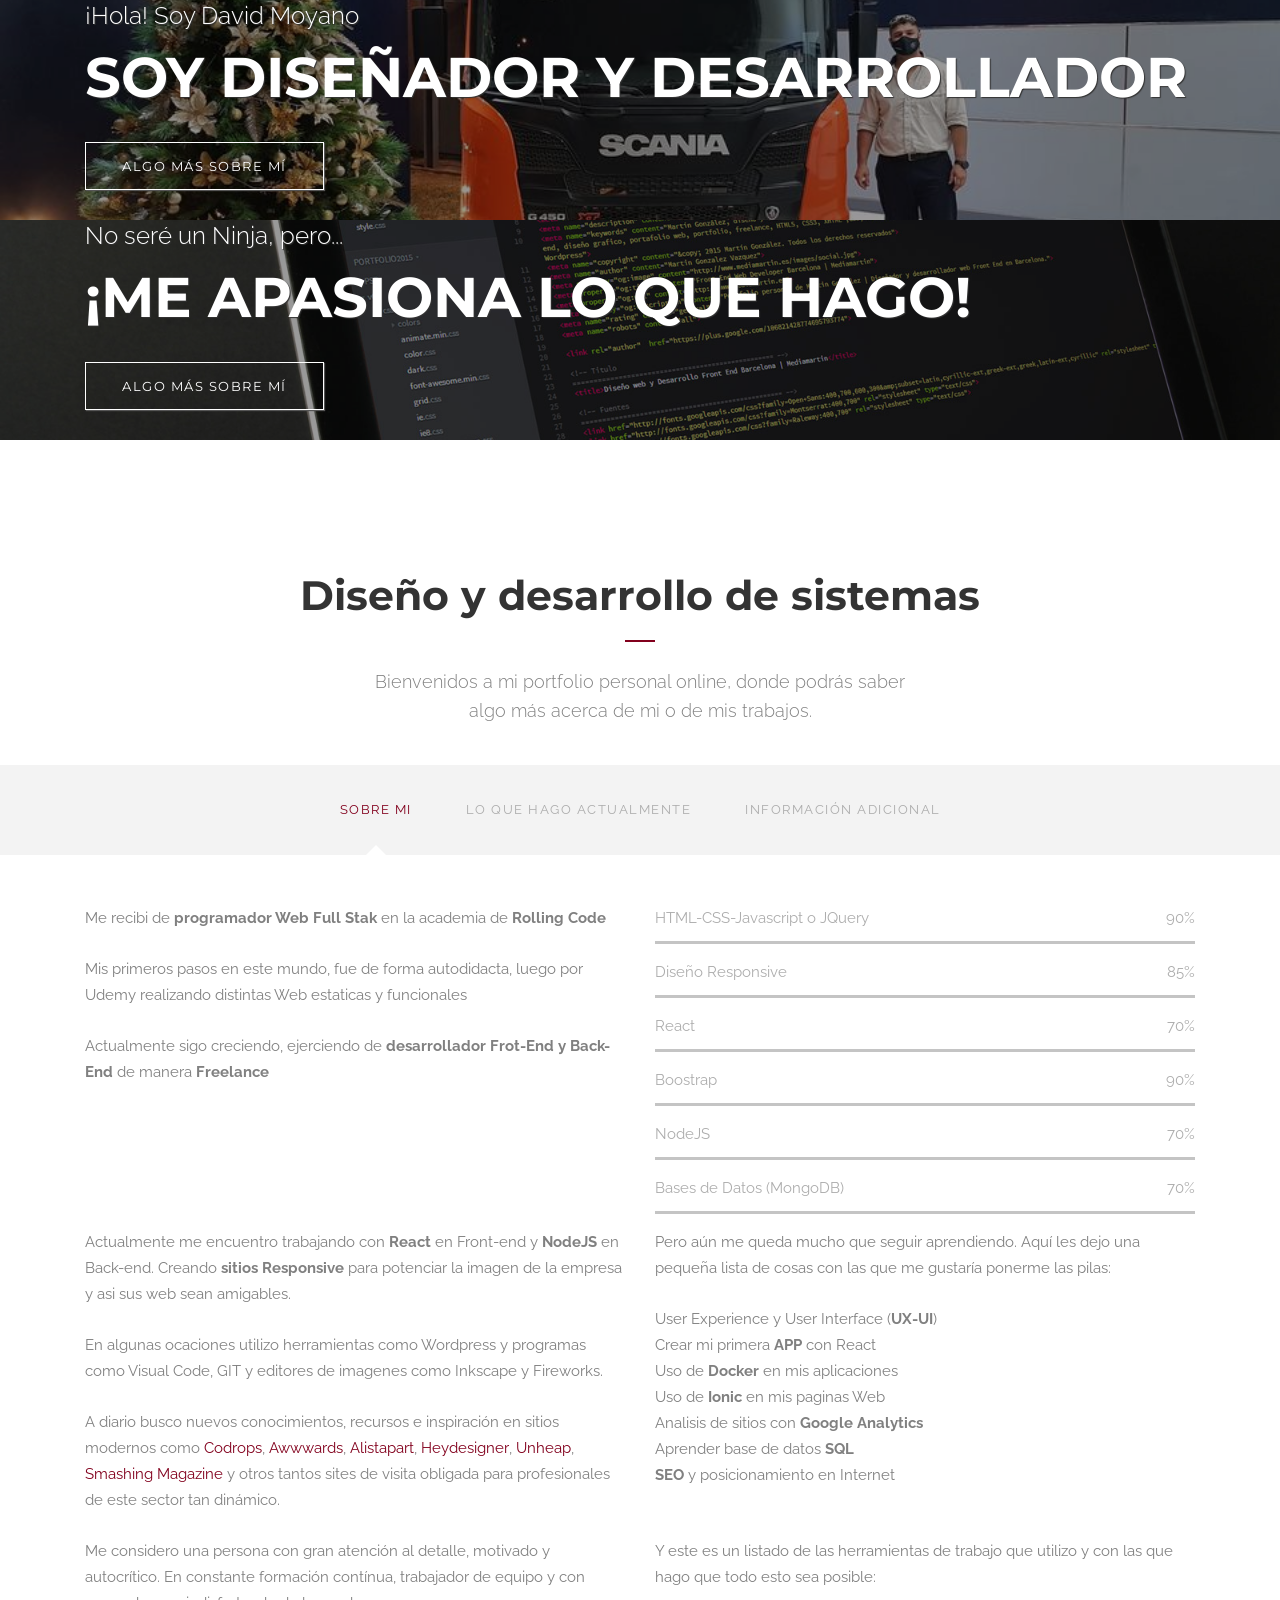
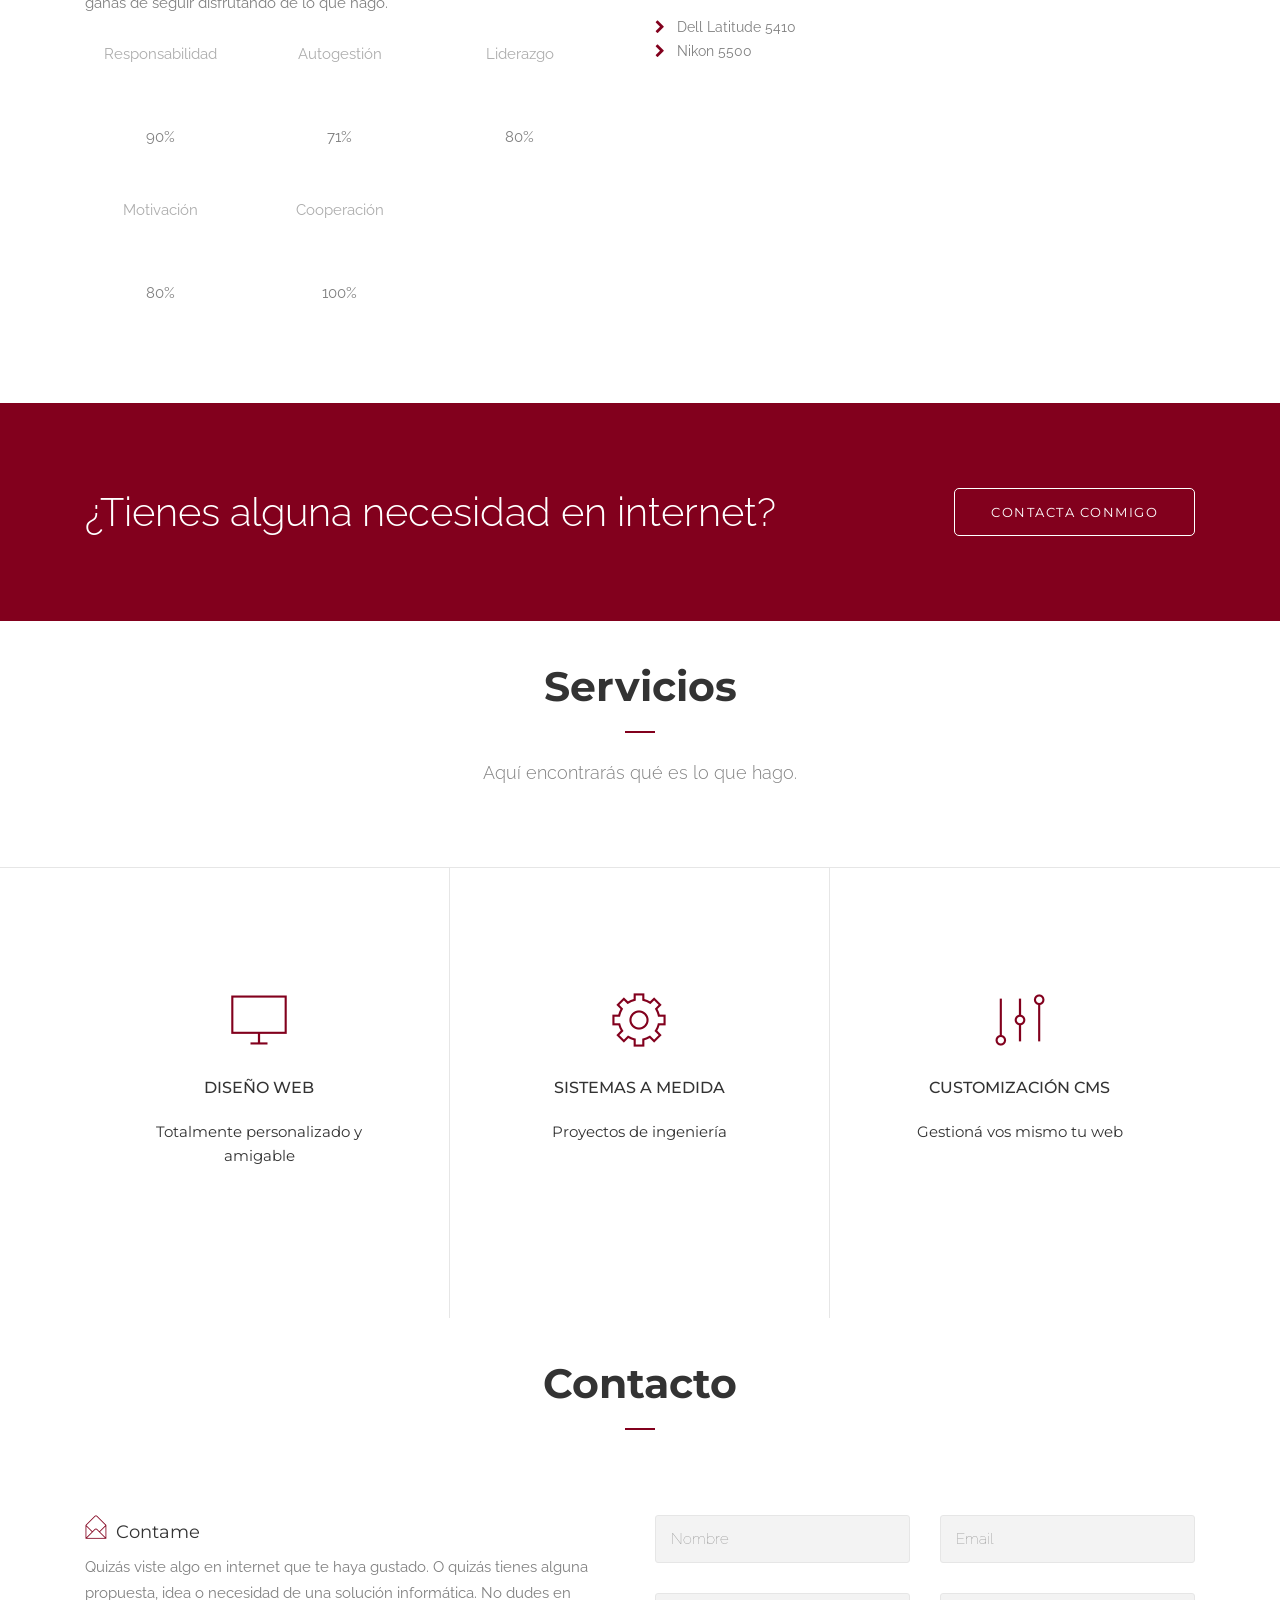
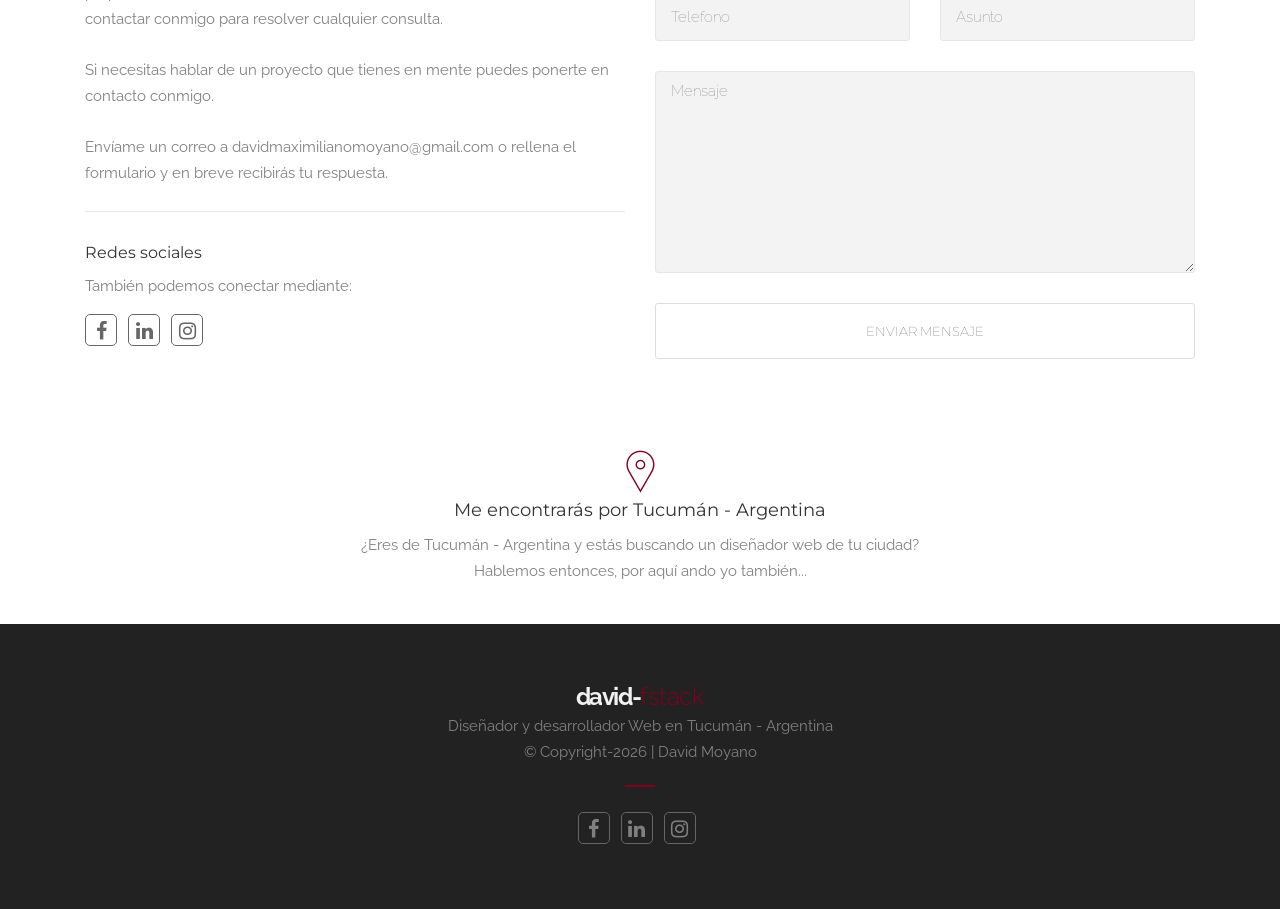
==== index.html @ 8dec4d43 "primer push" ====
<!DOCTYPE html>
<html lang="es">

<head>
    
<!-- Metas & Varios
================================================== -->
<meta charset="utf-8">
<meta name="viewport" content="width=device-width, initial-scale=1">
<meta name="description" content="Portfolio personal de David Moyano | Diseñador y desarrollador web Full Stack en Tucumán - Argentina.">
<meta name="keywords" content="David Moyano, diseño y desarrollo WEB, Full Stack developer, Frontend, Tucumán - Argentina, RWD, Responsive, Diseño responsive, UX, UI, webs, Full Stack, diseño grafico, portafolio web, portfolio, freelance, HTML5, CSS3, XHTML ,CSS, W3C standards, jQuery, Javascript, estandares web, fotografia, Photoshop, Illustrator, Wordpress">
<meta name="dcterms.rightsHolder" content="David Moyano. Todos los derechos reservados">
<meta name="author" content="David Moyano">

<meta property="og:image" content="images/social.jpg">
<meta property="og:title" content="Frontend Web Developer Tucumán - Argentina | David-fStack">
<meta property="og:url" content="index.html">
<meta property="og:description" content="Portfolio personal de David Moyano. Desarrollador Fullstack.">
<meta name="rating" content="general">
<meta name="robots" content="all">

<!-- <meta name="twitter:card" content="summary_large_image">
<meta name="twitter:site" content="#">
<meta name="twitter:creator" content="#">
<meta name="twitter:title" content="Diseño y Desarrollo Web en Tucumán - Argentina.">
<meta name="twitter:description" content="Portfolio personal de David Moyano. Desarrollador Fullstack.">
<meta name="twitter:image:src" content="images/twittercard.jpg"> -->

<link rel="canonical" href="index.html" />


<!-- Titulo
================================================== -->
<title>Diseño y Desarrollo Web Tucumán - Argentina | David Moyano</title>

<!-- Fuentes
================================================== -->
<link href="http://fonts.googleapis.com/css?family=Montserrat:400,700" rel="stylesheet" type="text/css">
<link href="http://fonts.googleapis.com/css?family=Raleway:400,700" rel="stylesheet" type="text/css">

<!-- CSS
================================================== -->
<link rel="stylesheet" href="css/grid.min.css" media="all">
<link rel="stylesheet" href="css/pe-icon-7-stroke.min.css" media="all">
<link rel="stylesheet" href="css/owl.carousel.min.css" media="all">
<link rel="stylesheet" href="css/magnific-popup.min.css" media="all">
<link href="https://stackpath.bootstrapcdn.com/font-awesome/4.7.0/css/font-awesome.min.css" rel="stylesheet" integrity="sha384-wvfXpqpZZVQGK6TAh5PVlGOfQNHSoD2xbE+QkPxCAFlNEevoEH3Sl0sibVcOQVnN" crossorigin="anonymous">
<link rel="stylesheet" href="css/animate.min.css" media="all">
<link rel="stylesheet" href="css/style.min.css" media="all">
<link rel="stylesheet" href="css/color.min.css" media="all">

<!-- Favicons
================================================== -->  
<link rel="shortcut icon" href="images/elements/favicon.png">
<link rel="apple-touch-icon" href="images/elements/icon.png"> 
<link rel="apple-touch-icon" sizes="72x72" href="images/elements/icon-72x72.png" /> 
<link rel="apple-touch-icon" sizes="114x114" href="images/elements/icon-114x114.png" />
<link rel="apple-touch-icon" sizes="144x144" href="images/elements/icon-144x144.png" />
<link rel="apple-touch-icon" sizes="180x180" href="images/elements/icon-180x180.png" />

<!-- Head Scripts
================================================== -->
<script src="js/jquery.min.js"></script>
<script src="js/modernizr.js"></script>

<!--[if lt IE 9]>
<script src="http://html5shiv.googlecode.com/svn/trunk/html5.js"></script>
<link rel="stylesheet" type="text/css" href="css/ie8.css" />
<![endif]-->

<!--[if IE]>
<link rel="stylesheet" type="text/css" href="css/ie.css" />
<![endif]-->

</head>

<body>

<div id="qLoverlay"></div>
<!-- <div id="top"></div> -->

<!-- Slider
================================================== -->
<div class="home-slider">

    <section id="top" class="hero parallax-background parallax-background00">
    <div class="overlay"></div>
        <div class="container">
            <div class="hero-inner">
               <span class="hero-copy">¡Hola! Soy David Moyano</span>
                <h1 class="big_white">Soy diseñador y desarrollador  
                    <span class="element" data-elements="Full Stack, Front-end, Back-end, Mobile"></span>
                </h1>
                <span class="btn-holder"><a href="#about" class="hero-btn lm-button">Algo más sobre mí</a></span>
            </div>
        </div>
    </section>

    <section class="hero parallax-background parallax-background02">
        <!--<div class="overlay light"></div>-->
        <div class="overlay "></div>
        <div class="container">
            <div class="hero-inner">
                <div class="hero-copy">No seré un Ninja, <span class="element" data-elements="o jugador de futbol, o aviador"></span>pero...</div>
                <h1 class="big_white">¡Me apasiona lo que hago!</h1>
                <span class="btn-holder"><a href="#about" class="hero-btn lm-button">Algo más sobre mí</a></span>
                <!-- <span class="btn-holder"><a href="#portfolio" class="hero-btn lm-button negative">Ver mis trabajos</a> -->
                </span>
            </div>
        </div>
    </section>
</div>

<!-- Global Content Wrapper
================================================== -->
<div id="home-content" class="top-waypoint" data-animate-up="header-hide" data-animate-down="header-show">

    <!-- Menu -->
    <!-- <header id="header-section" class="ha-header">
        <div class="container">
            <div class="row">
                <div class="column three">
                    <h1 class="logo">
                        <a href="#top" title="Diseño web y Desarrollo Frontend">
                            <span class="first">javier</span><span class="last">cani</span>
                            <span class="indent">Diseño web y desarrollo frontend</span>
                        </a>
                    </h1>
                </div> 
                <nav id="navigation" class="column nine hide-on-mobile">
                    <ul>
                        <li><a href="#top">Home</a></li>
                        <li><a href="#about">Sobre mí</a></li>
                        <li><a href="#servicios">Servicios</a></li>
                        <li><a href="#portfolio">Portfolio</a></li>
                        <li><a href="#contact">Contacto</a>
                        </li>
                    </ul>
                </nav>
                <a href="#" id="menu-toggle-wrapper">
                    <div id="menu-toggle"></div>
                </a>
            </div>
        </div>
    </header> -->
    <!-- / Fin Menu -->
    
    <!-- ABOUT -->
    <section id="about" name="about" class="menu-in">
        <header class="section-header">
            <h1 class="section-title">Diseño y desarrollo de sistemas</h1>
            <h2 class="section-tagline mb40">Bienvenidos a mi portfolio personal online, donde podrás saber algo más acerca de mi o de mis trabajos.</h2>
        </header>
        <!-- Filtros -->
        <div class="filter-row">
            <div class="container">
                <div class="row">
                    <ul class="filter wow fadeInLeft">
                        <li class="active"><a href="#presentacion">SOBRE MI</a></li>
                        <li><a href="#skills">LO QUE HAGO ACTUALMENTE</a></li>
                        <li><a href="#moreinfo">INFORMACIÓN ADICIONAL</a></li>
                    </ul>
                </div>
            </div>
        </div>
        <!-- / Fin Filtros -->
        <!-- Contenido Filtros -->
        <div id="option-section">
                <div class="container">
                    <!-- Sobre mi -->
                    <div class="row" id="presentacion">
                        <div class="column six">
                            <p>Me recibi de <strong>programador Web Full Stak</strong> en la academia de <strong>Rolling Code</strong> </p>
                            <p>Mis primeros pasos en este mundo, fue de forma autodidacta, luego por Udemy realizando distintas Web estaticas y funcionales</p>
                            <p>Actualmente sigo creciendo, ejerciendo de <strong>desarrollador Frot-End y Back-End</strong> de manera <strong>Freelance</strong>
                        </div>
                        <div class="column six">
                                <p class="progress-text">HTML-CSS-Javascript o JQuery
                                    <span>90%</span>
                                </p>
                                <div class="progress-bar">
                                    <span data-percent="90"></span>
                                </div>

                                <p class="progress-text">Diseño Responsive
                                    <span>85%</span>
                                </p>
                                <div class="progress-bar">
                                    <span data-percent="85"></span>
                                </div>

                                <p class="progress-text">React
                                    <span>70%</span>
                                </p>
                                <div class="progress-bar">
                                    <span data-percent="70"></span>
                                </div>

                                <p class="progress-text">Boostrap
                                    <span>90%</span>
                                </p>
                                <div class="progress-bar">
                                    <span data-percent="90"></span>
                                </div>

                                <p class="progress-text">NodeJS
                                    <span>70%</span>
                                </p>
                                <div class="progress-bar">
                                    <span data-percent="70"></span>
                                </div>

                                <p class="progress-text">Bases de Datos (MongoDB)
                                    <span>70%</span>
                                </p>
                                <div class="progress-bar">
                                    <span data-percent="70"></span>
                                </div>
                            </div>
                    </div>
                    <!-- En que ando metido -->
                    <div class="row" id="skills" name="skills">
                        <div class="column six">
                           <p>Actualmente me encuentro trabajando con <strong>React</strong> en Front-end y <strong>NodeJS</strong> en Back-end. Creando <strong>sitios Responsive</strong> para potenciar la imagen de la empresa y asi sus web sean amigables.</p>
                           <p>En algunas ocaciones utilizo herramientas como Wordpress y programas como Visual Code, GIT y editores de imagenes como Inkscape y Fireworks.</p>
                           <p>A diario busco nuevos conocimientos, recursos e inspiración en sitios modernos como <a href="http://tympanus.net/codrops/" title="Codrops" target="_blank">Codrops</a>, <a href="http://www.awwwards.com/" title="Awwwards" target="_blank">Awwwards</a>, <a href="http://alistapart.com/" title="Alistapart" target="_blank">Alistapart</a>, <a href="http://heydesigner.com/" title="Heydesigner" target="_blank">Heydesigner</a>, <a href="http://www.unheap.com/" title="Unheap" target="_blank">Unheap</a>, <a href="http://www.smashingmagazine.com/" title="Smashing Magazine" target="_blank">Smashing Magazine</a> y otros tantos sites de visita obligada para profesionales de este sector tan dinámico.</p>          
                        </div>
                        <div class="column six">
                           <p>Pero aún me queda mucho que seguir aprendiendo. Aquí les dejo una pequeña lista de cosas con las que me gustaría ponerme las pilas:</p>
                           <ul>
                                <li>User Experience y User Interface (<strong>UX-UI</strong>)</li>
                                <li>Crear mi primera <strong>APP</strong> con React</li>
                                <li>Uso de <strong>Docker</strong> en mis aplicaciones</li>
                                <li>Uso de <strong>Ionic</strong> en mis paginas Web</li>
                                <li>Analisis de sitios con <strong>Google Analytics</strong></li>
                                <li>Aprender base de datos <strong>SQL</strong></li>
                                <li><strong>SEO</strong> y posicionamiento en Internet</li>
                            </ul>
                        </div>
                    </div>
                    <!-- Info adicional -->
                    <div class="row" id="moreinfo">
                        <div class="column six">
                            <p>Me considero una persona con gran atención al detalle, motivado y autocrítico. En constante formación contínua, trabajador de equipo y con ganas de seguir disfrutando de lo que hago.</p>
                                <div class="column four">
                                    <div class="progress-circle">
                                        <p class="progress-text">Responsabilidad </p>
                                        <div class="chart" data-percent="90" data-scale-color="#82001D">
                                            <span>90%</span>
                                        </div>
                                    </div>
                                </div>
                                <div class="column four">
                                    <div class="progress-circle">
                                        <p class="progress-text">Autogestión</p>
                                        <div class="chart" data-percent="71" data-scale-color="#82001D">
                                            <span>71%</span>
                                        </div>
                                    </div>
                                </div>
                                <div class="column four">
                                    <div class="progress-circle">
                                        <p class="progress-text">Liderazgo</p>
                                        <div class="chart" data-percent="80" data-scale-color="#82001D">
                                            <span>80%</span>
                                        </div>
                                    </div>
                                </div>
                                <div class="column four">
                                    <div class="progress-circle">
                                        <p class="progress-text">Motivación</p>
                                        <div class="chart" data-percent="80" data-scale-color="#82001D">
                                            <span>80%</span>
                                        </div>
                                    </div>
                                </div>
                                <div class="column four">
                                    <div class="progress-circle">
                                        <p class="progress-text">Cooperación</p>
                                        <div class="chart" data-percent="100" data-scale-color="#82001D">
                                            <span>100%</span>
                                        </div>
                                    </div>
                                </div>
                        </div>
                        
                        <div class="column six">
                            <p>Y este es un listado de las herramientas de trabajo que utilizo y con las que hago que todo esto sea posible:</p>
                            <ul class="arrow">
                                <li>Dell Latitude 5410</li>
                                <li>Nikon 5500</li>
                            </ul>
                        </div>
                    </div>
                </div>
            </div>
        <!-- / Fin Contenido Filtros -->
    </section>
    <!-- / FIN ABOUT -->
    
    <!-- CTA-->
    <section id="quote-request">
        <div class="container">
            <div class="column twelve">
                <p class="wow fadeInLeft">¿Tienes alguna necesidad en internet?</p>
                <a href="#contact" id="cta" class="lm-button wow fadeInRight">Contacta conmigo</a>
            </div>
        </div>
    </section>
    <!-- / FIN CTA -->
    
    <!-- SERVICIOS -->
    <section id="servicios">
        <header class="section-header">
            <h2 class="section-title">Servicios</h2>
            <p class="section-tagline">Aquí encontrarás qué es lo que hago.</p>
        </header>
        <div id="about-icons">
            <div class="container">
                <div class="row">
                    <div class="column four border">
                        <div class="main">
                            <i class="pe-7s-monitor"></i>
                            <h2>Diseño Web</h2>
                            <h3>Totalmente personalizado y amigable</h3>
                        </div>
                        <span class="desc">Diseño páginas web responsive que no son solamente atractivas, sino que además se adaptan a las necesidades y expectativas del cliente. Adecuando un buen diseño acorde con cada proyecto y sus requerimientos. Funcionan en todos los navegadores.</span>
                    </div>
                    <div class="column four border">
                        <div class="main">
                            <i class="pe-7s-config"></i>
                            <h2>Sistemas a medida</h2>
                            <h3>Proyectos de ingeniería</h3>
                        </div>
                        <span class="desc">Lleve su negocio a otro nivel agregandole ese valor agregado que se imaginó alguna vez. Deje el diseño y la arquitectura en manos de expertos que le haran realidad su proyecto.</span>
                    </div>
                    <div class="column four">
                        <div class="main">
                            <i class="pe-7s-edit"></i>
                            <h2>Customización CMS</h2>
                            <h3>Gestioná vos mismo tu web</h3>
                        </div>
                        <span class="desc">Hoy en día los Gestores de Contenido como Wordpress son una de las herramientas más potentes para poder gestionar sitios web. Instalación y personalización del CMS para que posteriormente seas tú mismo quien gestione su sitio.</span>
                    </div>
                </div>
            </div>
        </div>
    </section>
    
    <!-- Contacto -->
    <section id="contact">
            <div class="container">
                <div class="row">
                    <h2 class="section-title">Contacto</h2>
                </div>
            </div>
            <div id="form">
                <div class="container">
                    <div class="row">
                       <div class="column six text-left relative">
                           <h3 class="mb10"><i class="pe-7s-mail-open wow fadeInLeft animated" data-wow-delay="0.3s"></i> Contame</h3>
                           <p>Quizás viste algo en internet que te haya gustado. O quizás tienes alguna propuesta, idea o necesidad de una solución informática. No dudes en contactar conmigo para resolver cualquier consulta.</p>
                           <p>Si necesitas hablar de un proyecto que tienes en mente puedes ponerte en contacto conmigo.</p>
                           <p>Envíame un correo a davidmaximilianomoyano@gmail.com o rellena el formulario y en breve recibirás tu respuesta.</p>
                           <hr class="mb30">
                           <h4 class="mb10">Redes sociales</h4>
                           <p class="mb10">También podemos conectar mediante:</p>
                           <div id="socialContact">
                             <ul>
                                <li class="wow fadeInLeft animated" data-wow-delay="0.5s">
                                    <a href="https://www.facebook.com/narizltrc/" target="_blank" title="Facebook"><i class="fa fa-facebook"></i></a>
                                </li>
                                <li class="wow fadeInLeft animated" data-wow-delay="0.4s">
                                    <a href="https://www.linkedin.com/in/david-moyano-78a338bb/" target="_blank" title="LinkedIn"><i class="fa fa-linkedin"></i></a>
                                </li>
                                <li class="wow fadeInLeft animated" data-wow-delay="0.3s">
                                    <a href="https://www.instagram.com/nariz_ltrc/?hl=es" target="_blank" title="Instagram"><i class="fa fa-instagram"></i></a>
                                </li>
                            </ul>
                           </div>
                       </div>
                       <div class="column six">
                            <div class="row">
                                <form action="contacto.php" id="forms">
                                    <div class="column six">
                                        <input type="text" placeholder="Nombre" id="name" name="name">
                                    </div>
                                    <div class="column six">
                                        <input type="text" placeholder="Email" id="email" name="email">
                                    </div>
                                    <div class="column six">
                                        <input type="text" placeholder="Telefono" id="phone" name="phone">
                                    </div>
                                    <div class="column six">
                                        <input type="text" placeholder="Asunto" id="subject" name="subject">
                                    </div>
                                    <div class="column twelve">
                                        <textarea name="message" id="message" cols="30" rows="10" placeholder="Mensaje"></textarea>
                                        <input type="hidden" name="submit">
                                        <input type="submit" value="enviar mensaje">
                                    </div>
                                    <div class="clearfix"></div>
                                    <div class="notification"></div>

                                </form>
                            </div>
                        </div>
                    </div>
                    <div class="row icons">
                        <div class="column twelve">
                            <i class="pe-7s-map-marker wow fadeInUp"></i>
                            <h3 class="mb10">Me encontrarás por Tucumán - Argentina</h3>
                            <p>¿Eres de Tucumán - Argentina y estás buscando un diseñador web de tu ciudad?<br>
                            Hablemos entonces, por aquí ando yo también...</p>
                        </div>
                    </div>
                </div>
            </div>
        </section>
    <!-- / Fin Contacto -->
    
    <!-- Footer -->
    <footer>
            <div id="copyright" class="wow fadeInUp" data-wow-offset="50">
                <span class="first">David-</span><span class="last">fStack</span>
                <span class="block">Diseñador y desarrollador Web en Tucumán - Argentina
                    <br/>© Copyright-<script>document.write(new Date().getFullYear())</script> | David Moyano</span>
            </div>
            <div id="social" class="wow fadeInUp" data-wow-offset="0">
                <ul>
                    <li>
                        <a href="https://www.facebook.com/narizltrc" target="_blank" title="Facebook"><i class="fa fa-facebook"></i></a>
                    </li>
                    <li>
                        <a href="https://www.linkedin.com/in/david-moyano-78a338bb/" target="_blank" title="LinkedIn"><i class="fa fa-linkedin"></i></a>
                    </li>
                    <li>
                        <a href="https://www.instagram.com/nariz_ltrc/?hl=es" target="_blank" title="Instagram"><i class="fa fa-instagram"></i></a>
                    </li>
                </ul>
            </div>
        </footer>
    <!-- / Fin Footer -->

</div>

<!-- JavaScripts aqui abajo q es donde toca ...
================================================== -->
<script src="js/device.min.js"></script>
<script src="js/jquery.queryloader2.min.js"></script>
<script src="js/SmoothScroll.js"></script>
<script src="js/owl.carousel.min.js"></script>
<script src="js/isotope.js"></script>
<script src="js/jquery.isotope.sloppy-masonry.min.js"></script>
<script src="js/jquery.parallax.min.js"></script>
<script src="js/jquery.scrollTo.js"></script>
<script src="js/waypoints.min.js"></script>
<script src="js/jquery.mb.YTPlayer.js"></script>
<script src="js/jquery.magnific-popup.min.js"></script>
<script src="js/easypiechart.js"></script>
<script src="js/typed.js"></script>
<script src="js/wow.min.js"></script>
<script src="js/retina.min.js"></script>
<script src="js/jquery.soc-share.js"></script>
<!-- <script src="https://maps.googleapis.com/maps/api/js?key=AIzaSyASm3CwaK9qtcZEWYa-iQwHaGi3gcosAJc&amp;sensor=false"></script> -->
<script src="js/custom.js"></script>

<!-- Google Analytics
================================================== -->
<!-- <script>
  (function(i,s,o,g,r,a,m){i['GoogleAnalyticsObject']=r;i[r]=i[r]||function(){
  (i[r].q=i[r].q||[]).push(arguments)},i[r].l=1*new Date();a=s.createElement(o),
  m=s.getElementsByTagName(o)[0];a.async=1;a.src=g;m.parentNode.insertBefore(a,m)
  })(window,document,'script','js/analytics.js','ga');
  ga('create', 'UA-75592755-1', 'auto');
  ga('send', 'pageview');
  function goto($hashtag) {
    document.location = "index.html#" + $hashtag;
    }
</script> -->

</body>

</html>
---- css/grid.min.css ----
html,body,div,span,applet,object,iframe,h1,h2,h3,h4,h5,h6,p,blockquote,pre,a,abbr,acronym,address,big,cite,code,del,dfn,em,img,ins,kbd,q,s,samp,small,strike,strong,sub,sup,tt,var,b,u,i,center,dl,dt,dd,ol,ul,li,fieldset,form,label,legend,table,caption,tbody,tfoot,thead,tr,th,td,article,aside,canvas,details,embed,figure,figcaption,footer,header,hgroup,menu,nav,output,ruby,section,summary,time,mark,audio,video{margin:0;padding:0;border:0;font-size:100%;font:inherit;vertical-align:baseline}article,aside,details,figcaption,figure,footer,header,hgroup,menu,nav,section{display:block}body{line-height:1}blockquote,q{quotes:none}blockquote:before,blockquote:after,q:before,q:after{content:'';content:none}table{border-collapse:collapse;border-spacing:0}nav ul{list-style:none}.clearfix:before,.row:before,.clearfix:after,.row:after{content:" ";display:table}.clearfix:after,.row:after{clear:both}.clearfix,.row{*zoom:1}*,*:before,*:after{-moz-box-sizing:border-box;-webkit-box-sizing:border-box;box-sizing:border-box}html{-webkit-text-size-adjust:100%;-ms-text-size-adjust:100%}img{-ms-interpolation-mode:bicubic;height:auto;margin:0;max-width:100%}.alignleft,img.alignleft,.alignleft img,.alignright img{float:left}.alignright,img.alignright{float:right}.aligncenter,img.aligncenter{clear:both;display:block;margin-left:auto;margin-right:auto}.wp-caption-text{clear:both}li.widget{list-style:none}select,button,label,input[type="button"],input[type="reset"],input[type="submit"],input[type="radio"],input[type="checkbox"]{font-family:'Montserrat',sans-serif;font-size:13px;cursor:pointer}input[type="text"]:focus,input[type="email"]:focus,input[type="url"]:focus,textarea:focus{border-color:#888;outline:0}textarea{min-height:50px;overflow:auto}select:focus{outline:thin dotted #333;outline:5px auto -webkit-focus-ring-color;outline-offset:-2px}select{width:100%;height:32px}input,textarea,select{font-family:'Raleway',Arial,sans-serif;font-size:16px;font-weight:100;border-radius:3px;outline:0;display:block;max-width:100%;padding:6px 15px;border:1px solid #ddd;margin-bottom:15px;background:transparent;color:gray;-webkit-transition:all .4s ease-in-out;-moz-transition:all .4s ease-in-out;-ms-transition:all .4s ease-in-out;-o-transition:all .4s ease-in-out}fieldset{border:0;margin:0;padding:0}legend{border:0;*margin-left:-7px;padding:0}button,input,select,textarea{font-size:100%;margin:0;vertical-align:baseline;*vertical-align:middle}button,input{line-height:normal;*overflow:visible}button::-moz-focus-inner,input::-moz-focus-inner{border:0;padding:0}button,input[type="button"],input[type="reset"],input[type="submit"]{-webkit-appearance:none;cursor:pointer;-o-transition:.4s;-ms-transition:.4s;-moz-transition:.4s;-webkit-transition:.4s;transition:.4s}.container{margin:0 auto;max-width:1140px;width:90%}.column{margin-bottom:1.5em}@media(min-width:768px){.row .row{margin-left:-15px;margin-right:-15px}.column{float:left;margin:0;padding-left:15px;padding-right:15px}.column.flow-opposite{float:right}.column.one{width:8.33333%}.column.two{width:16.66667%}.column.three{width:25%}.column.four{width:33.33333%}.column.five{width:41.66667%}.column.six{width:50%}.column.seven{width:58.33333%}.column.eight{width:66.66667%}.column.nine{width:75%}.column.ten{width:83.33333%}.column.eleven{width:91.66667%}.column.twelve{width:100%}}
---- css/pe-icon-7-stroke.min.css ----
@font-face{font-family:'Pe-icon-7-stroke';src:url('../fonts/Pe-icon-7-strokea93c.eot?-2irksn');src:url('../fonts/Pe-icon-7-stroked41d.eot?#iefix-2irksn') format('embedded-opentype'),url('../fonts/Pe-icon-7-strokea93c.woff?-2irksn') format('woff'),url('../fonts/Pe-icon-7-strokea93c.ttf?-2irksn') format('truetype'),url('../fonts/Pe-icon-7-strokea93c.svg?-2irksn#Pe-icon-7-stroke') format('svg');font-weight:normal;font-style:normal}[class^="pe-7s-"],[class*=" pe-7s-"]{display:inline-block;font-family:'Pe-icon-7-stroke';speak:none;font-style:normal;font-weight:normal;font-variant:normal;text-transform:none;line-height:1;-webkit-font-smoothing:antialiased;-moz-osx-font-smoothing:grayscale}.pe-7s-cloud-upload:before{content:"\e68a"}.pe-7s-cash:before{content:"\e68c"}.pe-7s-close:before{content:"\e680"}.pe-7s-bluetooth:before{content:"\e68d"}.pe-7s-cloud-download:before{content:"\e68b"}.pe-7s-way:before{content:"\e68e"}.pe-7s-close-circle:before{content:"\e681"}.pe-7s-id:before{content:"\e68f"}.pe-7s-angle-up:before{content:"\e682"}.pe-7s-wristwatch:before{content:"\e690"}.pe-7s-angle-up-circle:before{content:"\e683"}.pe-7s-world:before{content:"\e691"}.pe-7s-angle-right:before{content:"\e684"}.pe-7s-volume:before{content:"\e692"}.pe-7s-angle-right-circle:before{content:"\e685"}.pe-7s-users:before{content:"\e693"}.pe-7s-angle-left:before{content:"\e686"}.pe-7s-user-female:before{content:"\e694"}.pe-7s-angle-left-circle:before{content:"\e687"}.pe-7s-up-arrow:before{content:"\e695"}.pe-7s-angle-down:before{content:"\e688"}.pe-7s-switch:before{content:"\e696"}.pe-7s-angle-down-circle:before{content:"\e689"}.pe-7s-scissors:before{content:"\e697"}.pe-7s-wallet:before{content:"\e600"}.pe-7s-safe:before{content:"\e698"}.pe-7s-volume2:before{content:"\e601"}.pe-7s-volume1:before{content:"\e602"}.pe-7s-voicemail:before{content:"\e603"}.pe-7s-video:before{content:"\e604"}.pe-7s-user:before{content:"\e605"}.pe-7s-upload:before{content:"\e606"}.pe-7s-unlock:before{content:"\e607"}.pe-7s-umbrella:before{content:"\e608"}.pe-7s-trash:before{content:"\e609"}.pe-7s-tools:before{content:"\e60a"}.pe-7s-timer:before{content:"\e60b"}.pe-7s-ticket:before{content:"\e60c"}.pe-7s-target:before{content:"\e60d"}.pe-7s-sun:before{content:"\e60e"}.pe-7s-study:before{content:"\e60f"}.pe-7s-stopwatch:before{content:"\e610"}.pe-7s-star:before{content:"\e611"}.pe-7s-speaker:before{content:"\e612"}.pe-7s-signal:before{content:"\e613"}.pe-7s-shuffle:before{content:"\e614"}.pe-7s-shopbag:before{content:"\e615"}.pe-7s-share:before{content:"\e616"}.pe-7s-server:before{content:"\e617"}.pe-7s-search:before{content:"\e618"}.pe-7s-film:before{content:"\e6a5"}.pe-7s-science:before{content:"\e619"}.pe-7s-disk:before{content:"\e6a6"}.pe-7s-ribbon:before{content:"\e61a"}.pe-7s-repeat:before{content:"\e61b"}.pe-7s-refresh:before{content:"\e61c"}.pe-7s-add-user:before{content:"\e6a9"}.pe-7s-refresh-cloud:before{content:"\e61d"}.pe-7s-paperclip:before{content:"\e69c"}.pe-7s-radio:before{content:"\e61e"}.pe-7s-note2:before{content:"\e69d"}.pe-7s-print:before{content:"\e61f"}.pe-7s-network:before{content:"\e69e"}.pe-7s-prev:before{content:"\e620"}.pe-7s-mute:before{content:"\e69f"}.pe-7s-power:before{content:"\e621"}.pe-7s-medal:before{content:"\e6a0"}.pe-7s-portfolio:before{content:"\e622"}.pe-7s-like2:before{content:"\e6a1"}.pe-7s-plus:before{content:"\e623"}.pe-7s-left-arrow:before{content:"\e6a2"}.pe-7s-play:before{content:"\e624"}.pe-7s-key:before{content:"\e6a3"}.pe-7s-plane:before{content:"\e625"}.pe-7s-joy:before{content:"\e6a4"}.pe-7s-photo-gallery:before{content:"\e626"}.pe-7s-pin:before{content:"\e69b"}.pe-7s-phone:before{content:"\e627"}.pe-7s-plug:before{content:"\e69a"}.pe-7s-pen:before{content:"\e628"}.pe-7s-right-arrow:before{content:"\e699"}.pe-7s-paper-plane:before{content:"\e629"}.pe-7s-delete-user:before{content:"\e6a7"}.pe-7s-paint:before{content:"\e62a"}.pe-7s-bottom-arrow:before{content:"\e6a8"}.pe-7s-notebook:before{content:"\e62b"}.pe-7s-note:before{content:"\e62c"}.pe-7s-next:before{content:"\e62d"}.pe-7s-news-paper:before{content:"\e62e"}.pe-7s-musiclist:before{content:"\e62f"}.pe-7s-music:before{content:"\e630"}.pe-7s-mouse:before{content:"\e631"}.pe-7s-more:before{content:"\e632"}.pe-7s-moon:before{content:"\e633"}.pe-7s-monitor:before{content:"\e634"}.pe-7s-micro:before{content:"\e635"}.pe-7s-menu:before{content:"\e636"}.pe-7s-map:before{content:"\e637"}.pe-7s-map-marker:before{content:"\e638"}.pe-7s-mail:before{content:"\e639"}.pe-7s-mail-open:before{content:"\e63a"}.pe-7s-mail-open-file:before{content:"\e63b"}.pe-7s-magnet:before{content:"\e63c"}.pe-7s-loop:before{content:"\e63d"}.pe-7s-look:before{content:"\e63e"}.pe-7s-lock:before{content:"\e63f"}.pe-7s-lintern:before{content:"\e640"}.pe-7s-link:before{content:"\e641"}.pe-7s-like:before{content:"\e642"}.pe-7s-light:before{content:"\e643"}.pe-7s-less:before{content:"\e644"}.pe-7s-keypad:before{content:"\e645"}.pe-7s-junk:before{content:"\e646"}.pe-7s-info:before{content:"\e647"}.pe-7s-home:before{content:"\e648"}.pe-7s-help2:before{content:"\e649"}.pe-7s-help1:before{content:"\e64a"}.pe-7s-graph3:before{content:"\e64b"}.pe-7s-graph2:before{content:"\e64c"}.pe-7s-graph1:before{content:"\e64d"}.pe-7s-graph:before{content:"\e64e"}.pe-7s-global:before{content:"\e64f"}.pe-7s-gleam:before{content:"\e650"}.pe-7s-glasses:before{content:"\e651"}.pe-7s-gift:before{content:"\e652"}.pe-7s-folder:before{content:"\e653"}.pe-7s-flag:before{content:"\e654"}.pe-7s-filter:before{content:"\e655"}.pe-7s-file:before{content:"\e656"}.pe-7s-expand1:before{content:"\e657"}.pe-7s-exapnd2:before{content:"\e658"}.pe-7s-edit:before{content:"\e659"}.pe-7s-drop:before{content:"\e65a"}.pe-7s-drawer:before{content:"\e65b"}.pe-7s-download:before{content:"\e65c"}.pe-7s-display2:before{content:"\e65d"}.pe-7s-display1:before{content:"\e65e"}.pe-7s-diskette:before{content:"\e65f"}.pe-7s-date:before{content:"\e660"}.pe-7s-cup:before{content:"\e661"}.pe-7s-culture:before{content:"\e662"}.pe-7s-crop:before{content:"\e663"}.pe-7s-credit:before{content:"\e664"}.pe-7s-copy-file:before{content:"\e665"}.pe-7s-config:before{content:"\e666"}.pe-7s-compass:before{content:"\e667"}.pe-7s-comment:before{content:"\e668"}.pe-7s-coffee:before{content:"\e669"}.pe-7s-cloud:before{content:"\e66a"}.pe-7s-clock:before{content:"\e66b"}.pe-7s-check:before{content:"\e66c"}.pe-7s-chat:before{content:"\e66d"}.pe-7s-cart:before{content:"\e66e"}.pe-7s-camera:before{content:"\e66f"}.pe-7s-call:before{content:"\e670"}.pe-7s-calculator:before{content:"\e671"}.pe-7s-browser:before{content:"\e672"}.pe-7s-box2:before{content:"\e673"}.pe-7s-box1:before{content:"\e674"}.pe-7s-bookmarks:before{content:"\e675"}.pe-7s-bicycle:before{content:"\e676"}.pe-7s-bell:before{content:"\e677"}.pe-7s-battery:before{content:"\e678"}.pe-7s-ball:before{content:"\e679"}.pe-7s-back:before{content:"\e67a"}.pe-7s-attention:before{content:"\e67b"}.pe-7s-anchor:before{content:"\e67c"}.pe-7s-albums:before{content:"\e67d"}.pe-7s-alarm:before{content:"\e67e"}.pe-7s-airplay:before{content:"\e67f"}
---- css/style.min.css ----
@keyframes blink {
    0 {
        opacity:1
    }
    50% {
        opacity:0
    }
    100% {
        opacity:1
    }
}
@-webkit-keyframes blink {
    0 {
        opacity:1
    }
    50% {
        opacity:0
    }
    100% {
        opacity:1
    }
}
@-moz-keyframes blink {
    0 {
        opacity:1
    }
    50% {
        opacity:0
    }
    100% {
        opacity:1
    }
}
html {
    height:100%
}
body {
    margin:0;
    padding:0;
    height:100%;
    width:100%;
    background:#fff;
    font:15px/26px'Raleway', Helvetica, Arial, sans-serif;
    color:gray;
    -webkit-font-smoothing:antialiased;
    -webkit-text-size-adjust:100%
}
h1, h2, h3, h4, h5, h6 {
    font-family:'Montserrat', sans-serif;
    color:#333;
    margin-bottom:25px
}
h1 a, h2 a, h3 a, h4 a, h5 a, h6 a {
    font-weight:inherit;
    color:#333
}
h1 {
    font-size:41px;
    line-height:70px;
    text-transform:uppercase;
    font-weight:700
}
h2 {
    font-size:34px;
    line-height:48px
}
h3 {
    font-size:18px;
    line-height:24px
}
h4 {
    font-size:16px;
    line-height:21px
}
h5 {
    font-size:14px;
    line-height:18px
}
h6 {
    font-size:12px;
    line-height:16px
}
p {
    margin:0 0 25px 0
}
p img {
    margin:0
}
a {
    color:#82001D;
    font:15px/26px'Raleway', sans-serif;
    text-decoration:none;
    -webkit-transform:translateZ(0);
    -webkit-transition:.3s all linear;
    -moz-transition:.3s all linear;
    transition:.3s all linear
}
a:focus {
    outline:thin dotted
}
a:hover, a:active {
    outline:0
}
em, i {
    font-style:italic
}
strong, b {
    font-weight:bold
}
small {
    font-size:80%
}
address {
    font-style:normal
}
ul, ol {
    margin-bottom:20px
}
ul {
    list-style:none outside
}
ol {
    list-style:decimal
}
ol, ul.square, ul.circle, ul.disc {
    margin-left:30px
}
ul.square {
    list-style:square outside
}
ul.disc {
    list-style:disc outside
}
ul ul, ul ol, ol ol, ol ul {
    margin-left:30px
}
ul ul li, ul ol li, ol ol li, ol ul li {
    margin-bottom:0
}
blockquote, q {
    quotes:none
}
blockquote:before, blockquote:after, q:before, q:after {
    content:'';
    content:none
}
hr {
    border:solid #e6e6e6;
    border-width:1px 0 0;
    clear:both;
    margin:20px 0 40px;
    height:0
}
img {
    max-width:100%;
    height:auto
}
@media \0creen {
    img {
        width:auto
    }
}
section {
    padding:30px 0 0 0
}
section section {
    background-color:#fff
}
.post .column {
    margin-bottom:25px
}
.nopadding {
    padding:0
}
.nopaddingleft {
    padding-left:0
}
.nopaddingright {
    padding-right:0
}
.hide {
    display:none!important;
    visibility:hidden
}
.gray {
    background-color:#f3f3f3
}
.section-title, #portfolio-title {
    text-align:center
}
h1.section-title, h2.section-title, h3.section-title {
    font-size:41px;
    line-height:70px;
    font-weight:700;
    text-transform:none
}
h3.section-title {
    font-size:30px
}
.section-title:after {
    position:relative;
    display:block;
    content:"";
    height:2px;
    width:30px;
    margin:10px auto 20px;
    background:#82001D
}
.section-tagline {
    font:18px/29px'Raleway', Arial, sans-serif;
    font-weight:300;
    color:gray;
    text-align:center;
    max-width:550px;
    margin:auto auto 80px auto
}
.fixed {
    background-attachment:fixed
}
#header-section.header-hide.fixed-menu {
    position:fixed
}
.typed-cursor {
    font-weight:normal;
    opacity:1;
    -webkit-animation:blink .7s infinite;
    -moz-animation:blink .7s infinite;
    animation:blink .7s infinite
}
#qLbar {
    top:0!important
}
#qImage {
    width:155px;
    height:19px;
    background:url(http://www.mediamartin.es/404.html) no-repeat;
    left:50%;
    top:30%;
    margin-left:-80px
}
h1.logo {
    line-height:60px;
    margin-bottom:0;
    font-family:"Montserrat", sans-serif
}
h1.logo a.text {
    display:block;
    line-height:80px
}
h1.logo a span.first {
    font-weight:700;
    text-transform:lowercase;
    font-size:20px;
    letter-spacing:-1.4px
}
h1.logo a span.last {
    font-weight:300;
    text-transform:lowercase;
    font-size:20px;
    color:#82001D;
    letter-spacing:-0.5px
}
h1.logo a span.indent {
    position:absolute;
    left:-99999px
}
#qLpercentage {
    font:16px/21px"Montserrat"
}
.lm-button.ls, .post .lm-button.ls {
    font-size:11px;
    padding:5px 18px
}
.lm-button.lb, .post .lm-button.lb {
    font-size:15px;
    padding:15px 42px
}
.lm-button:hover, .post .lm-button:hover {
    text-decoration:none;
    background:#82001D;
    border-color:#82001D
}
.border-top {
    border-top:1px solid #e6e6e6
}
.mfp-fade.mfp-bg {
    display:none!important
}
.mfp-fade.mfp-wrap {
    top:0;
    left:0;
    width:100%;
    height:100%;
    position:static!important;
    outline:none!important
}
.mfp-fade.mfp-container {
    text-align:center;
    position:absolute;
    width:100%;
    min-height:100%;
    left:0;
    top:0;
    padding:0;
    -webkit-box-sizing:border-box;
    -moz-box-sizing:border-box;
    box-sizing:border-box
}
.mfp-fade.mfp-container:before {
    content:'';
    display:inline-block;
    height:100%;
    vertical-align:middle;
    display:none!important
}
.mfp-align-top .mfp-container:before {
    display:none!important
}
.mfp-fade.mfp-content {
    position:relative;
    margin:0 auto;
    text-align:left
}
.mfp-inline-holder .mfp-content, .mfp-ajax-holder .mfp-content {
    width:100%;
    min-height:100%;
    cursor:auto
}
.mfp-ajax-cur {
    cursor:progress
}
.mfp-zoom-out-cur, .mfp-zoom-out-cur .mfp-image-holder .mfp-close {
    cursor:-moz-zoom-out;
    cursor:-webkit-zoom-out;
    cursor:zoom-out
}
.mfp-zoom {
    cursor:pointer;
    cursor:-webkit-zoom-in;
    cursor:-moz-zoom-in;
    cursor:zoom-in
}
.mfp-loading.mfp-figure {
    display:none
}
.mfp-hide {
    display:none!important
}
.mfp-preloader {
    position:absolute;
    left:50%;
    top:50%;
    opacity:0;
    border:3px solid #222;
    border-radius:30px;
    z-index:999;
    text-indent:-9999px;
    width:50px;
    height:50px;
    margin-top:-25px;
    margin-left:-25px;
    -webkit-animation:pulsing 1s ease-out infinite;
    -moz-animation:pulsing 1s ease-out infinite;
    -o-animation:pulsing 1s ease-out infinite;
    animation:pulsing 1s ease-out infinite
}
@-webkit-keyframes pulsing {
    0 {
        -webkit-transform:scale(.1);
        opacity:.0
    }
    50% {
        opacity:1
    }
    100% {
        -webkit-transform:scale(1.2);
        opacity:0
    }
}
@-moz-keyframes pulsing {
    0 {
        -moz-transform:scale(.1);
        opacity:.0
    }
    50% {
        opacity:1
    }
    100% {
        -moz-transform:scale(1.2);
        opacity:0
    }
}
@-o-keyframes pulsing {
    0 {
        -o-transform:scale(.1);
        opacity:.0
    }
    50% {
        opacity:1
    }
    100% {
        -o-transform:scale(1.2);
        opacity:0
    }
}
@keyframes pulsing {
    0 {
        transform:scale(.1);
        opacity:.0
    }
    50% {
        opacity:1
    }
    100% {
        transform:scale(1.2);
        opacity:0
    }
}
.mfp-s-ready .mfp-preloader {
    display:none
}
.mfp-s-error .mfp-content {
    display:none
}
.play_btn .play_btn_icon {
    text-align:center;
    display:block;
    width:90px;
    height:90px;
    margin:0 auto 20px;
    border:2px solid #fff;
    line-height:90px;
    font-size:40px;
    color:#fff;
    -webkit-border-radius:50%;
    -moz-border-radius:50%;
    border-radius:50%;
    -webkit-transition:all .27s cubic-bezier(0.000, 0.000, 0.580, 1.000);
    -moz-transition:all .27s cubic-bezier(0.000, 0.000, 0.580, 1.000);
    -o-transition:all .27s cubic-bezier(0.000, 0.000, 0.580, 1.000);
    -ms-transition:all .27s cubic-bezier(0.000, 0.000, 0.580, 1.000);
    transition:all .27s cubic-bezier(0.000, 0.000, 0.580, 1.000)
}
.play_btn .play_btn_icon .fa {
    position:relative;
    left:5px;
    top:-2px
}
#qLoverlay {
    background-image:url(../images/bg/bgLowPoly.jpg);
    background-position:0 0!important;
    background-repeat:no-repeat;
    background-color:#176595;
    background-size:cover;
    position:fixed;
    z-index:666999;
    top:0;
    left:0;
    width:100%;
    height:100%
}
.queryloader__overlay__bar {
    top:50%!important
}
#qLpercentage {
    text-align:right!important;
    letter-spacing:-15px;
    font-size:100px!important;
    font-weight:700;
    height:100px!important;
    top:none!important;
    margin-top:0!important;
    bottom:0!important;
    line-height:100px!important;
    right:25px!important
}
.parallax-background {
    position:relative;
    overflow:hidden;
    width:100%;
    background-position:center center;
    -webkit-background-size:cover!important;
    -moz-background-size:cover!important;
    -o-background-size:cover!important;
    background-size:cover!important;
    background-repeat:repeat-y
}
.parallax-background.fixed {
    background-attachment:fixed!important
}
.parallax-background.pfixed {
    background-attachment:fixed!important
}
.owl-page {
    display:inline-block;
    margin:0 3px
}
.owl-pagination {
    position:absolute;
    bottom:-80px;
    width:100%;
    text-align:center
}
.owl-pagination span {
    width:15px;
    height:15px;
    display:inline-block;
    border-radius:50%;
    border:1px solid #fff
}
.owl-pagination .owl-page.active span {
    background-color:#fff
}
.owl-buttons {
    position:static
}
.owl-prev, .owl-next {
    opacity:0;
    display:block;
    position:absolute;
    top:50%;
    margin-top:-30px;
    width:40px;
    height:60px;
    line-height:60px;
    font-size:74px;
    text-align:center;
    color:rgba(255, 255, 255, .7);
    text-shadow:1px 1px 0 rgba(0, 0, 0, .1);
    z-index:6;
    -webkit-transition:all .27s cubic-bezier(0.000, 0.000, 0.580, 1.000);
    -moz-transition:all .27s cubic-bezier(0.000, 0.000, 0.580, 1.000);
    -o-transition:all .27s cubic-bezier(0.000, 0.000, 0.580, 1.000);
    -ms-transition:all .27s cubic-bezier(0.000, 0.000, 0.580, 1.000);
    transition:all .27s cubic-bezier(0.000, 0.000, 0.580, 1.000)
}
.owl-prev {
    left:0
}
.owl-next {
    right:0
}
.owl-prev:hover, .owl-next:hover {
    color:rgba(255, 255, 255, .95);
    -webkit-transition:0 none!important;
    -moz-transition:0 none!important;
    -ms-transition:0 none!important;
    -o-transition:0 none!important;
    transition:0 none!important
}
.owl-prev:active, .owl-next:active {
    -webkit-transform:scale(0.94);
    -moz-transform:scale(0.94);
    -o-transform:scale(0.94);
    -ms-transform:scale(0.94);
    transform:scale(0.94)
}
.owl-carousel:hover .owl-prev {
    opacity:1;
    left:25px
}
.owl-carousel:hover .owl-next {
    opacity:1;
    right:25px
}
#header-section {
    position:fixed;
    line-height:80px;
    height:80px;
    border-bottom:1px solid #e6e6e6;
    background:#fff;
    background:rgba(255, 255, 255, 0.95);
    width:100%;
    top:0;
    left:0;
    z-index:999;
    -webkit-transition:all .5s;
    -moz-transition:all .5s;
    transition:all .5s
}
header nav {
    text-align:right
}
header nav li {
    display:inline-block;
    padding:0 10px
}
header nav ul {
    margin-bottom:0
}
header nav ul li a {
    display:inline-block;
    padding:0 5px;
    color:gray;
    font-size:12px;
    line-height:80px;
    text-transform:uppercase;
    letter-spacing:1.5px
}
header nav a:hover, header nav a.active {
    color:#82001D
}
header nav ul li:last-child {
    padding-right:0
}
.header-hide {
    height:80px;
    -webkit-transform:translateY(-100%);
    -moz-transform:translateY(-100%);
    transform:translateY(-100%)
}
#home-content .header-hide {
    position:absolute;
    -webkit-transform:translateY(0);
    -moz-transform:translateY(0);
    transform:translateY(0)
}
.header-show {
    position:fixed;
    height:80px;
    -webkit-transform:translateY(0);
    -moz-transform:translateY(0);
    transform:translateY(0)
}
header nav ul li ul {
    display:none;
    position:absolute;
    margin-left:-15px;
    margin-top:-4px
}
header nav ul li ul:before {
    content:'';
    border-left:10px solid transparent;
    border-right:10px solid transparent;
    border-bottom:10px solid #f3f3f3;
    position:absolute;
    left:25%;
    margin-left:-10px;
    top:-10px;
    width:0;
    height:0
}
header nav ul li:hover ul {
    display:block
}
header nav ul li ul li {
    background:#f3f3f3;
    background:rgba(243, 243, 243, 0.95);
    display:block;
    line-height:42px;
    height:42px;
    min-width:160px;
    text-align:left;
    padding:0
}
.single #header-section, .single-blog #header-section {
    background:transparent;
    border-bottom:0;
    position:absolute;
    -webkit-transform:translateY(0);
    -moz-transform:translateY(0);
    transform:translateY(0)
}
#header-section.altmenu nav ul li ul li a {
    color:#000
}
header nav ul li ul li a {
    line-height:42px;
    display:block;
    padding:0 10px;
    height:42px
}
#header-section.altmenu.header-hide {
    background:transparent;
    border-bottom:0;
    position:absolute;
    -webkit-transform:translateY(0);
    -moz-transform:translateY(0);
    transform:translateY(0)
}
#header-section.altmenu ul li a {
    color:#fff
}
#header-section.altmenu ul li a:hover {
    color:#82001D
}
#header-section.altmenu.header-show ul li a, #header-section.altmenu.header-show ul li a {
    color:#000
}
#header-section.altmenu.header-show ul li a:hover, #header-section.altmenu.header-show ul li a.active {
    color:#82001D
}
.ha-header.menushow {
    -webkit-transform:translateY(0);
    -moz-transform:translateY(0);
    transform:translateY(0)
}
.nohero #header-section {
    position:absolute
}
.nohero .hero-copy {
    margin:0
}
.spacer {
    height:80px
}
.hero {
    padding:0
}
.hero .container, .hero-single .container {
    display:table;
    height:100%
}
.hero-inner {
    text-align:left;
    z-index:9;
    display:table-cell;
    vertical-align:middle;
    position:relative;
    width:100%
}
.animate {
    visibility:hidden
}
.hero-copy {
    color:#fff;
    margin:0 15px;
    font-size:24px;
    line-height:32px;
    font-weight:300;
    text-shadow:1px 1px 1px #333
}
.hero-copy.bigger {
    font-size:32px
}
.hero-copy.dark {
    color:#333
}
.hero-copy.wide {
    letter-spacing:3px;
    text-transform:uppercase;
    margin:25px 15px
}
.tinfont {
    font-size:14px
}
.btn-holder {
    display:block;
    margin:30px 15px
}
.overlay {
    position:absolute;
    top:0;
    left:0;
    width:100%;
    height:100%;
    background:rgba(0, 0, 0, 0.4);
    filter:progid:DXImageTransform.Microsoft.gradient(GradientType=0, startColorstr='#7c000000', endColorstr='#7c000000')
}
.overlay.canvas {
    z-index:2
}
.overlay.lighterbg {
    background:rgba(0, 0, 0, 0.45);
    filter:progid:DXImageTransform.Microsoft.gradient(GradientType=0, startColorstr='#7c000000', endColorstr='#7c000000')
}
.overlay.pattern {
    background:url(../images/elements/pattern.png);
    filter:progid:DXImageTransform.Microsoft.gradient(GradientType=0, startColorstr='#7c000000', endColorstr='#7c000000')
}
.overlay.light {
    background:rgba(255, 255, 255, 0.6);
    filter:progid:DXImageTransform.Microsoft.gradient(GradientType=0, startColorstr='#7c000000', endColorstr='#7c000000')
}
.hero.parallax-background {
    padding:0;
    background-repeat:no-repeat!important;
    background-size:cover!important
}
#hero-canvas {
    position:absolute;
    top:0;
    z-index:1
}
#top-menu {
    position:fixed
}
@font-face {
    font-family:'ytpregular';
    src:url('../fonts/ytp-regular.eot')
}
@font-face {
    font-family:'ytpregular';
    src:url([data-uri]) format('woff'), url('../fonts/ytp-regular.ttf') format('truetype');
    font-weight:normal;
    font-style:normal
}
.mb_YTVPlayer:focus {
    outline:0
}
.mb_YTVPlayer {
    display:block;
    transform:translateZ(0);
    transform-style:preserve-3d;
    perspective:1000;
    backface-visibility:hidden;
    transform:translate3d(0, 0, 0);
    animation-timing-function:linear
}
.mb_YTVPlayer.fullscreen {
    display:block!important;
    position:fixed!important;
    width:100%!important;
    height:100%!important;
    top:0!important;
    left:0!important;
    margin:0!important;
    border:none!important
}
.mb_YTVPlayer.fullscreen .mbYTP_wrapper {
    opacity:1!important
}
.mbYTP_wrapper iframe {
    max-width:4000px!important
}
.inline_YTPlayer {
    margin-bottom:20px;
    vertical-align:top;
    position:relative;
    left:0;
    overflow:hidden;
    border-radius:4px;
    -moz-box-shadow:0 0 5px rgba(0, 0, 0, .7);
    -webkit-box-shadow:0 0 5px rgba(0, 0, 0, .7);
    box-shadow:0 0 5px rgba(0, 0, 0, .7);
    background:rgba(0, 0, 0, .5)
}
.inline_YTPlayer img {
    border:none!important;
    -moz-transform:none!important;
    -webkit-transform:none!important;
    -o-transform:none!important;
    transform:none!important;
    margin:0!important;
    padding:0!important
}
.mb_YTVPBar .ytpicon {
    font-size:20px;
    font-family:'ytpregular'
}
.mb_YTVPBar .mb_YTVPUrl.ytpicon {
    font-size:30px
}
.mb_YTVPBar {
    transition:opacity 1s;
    -moz-transition:opacity 1s;
    -webkit-transition:opacity 1s;
    -o-transition:opacity 1s;
    display:block;
    width:100%;
    height:10px;
    padding:5px;
    position:absolute!important;
    bottom:0;
    left:0;
    -moz-box-sizing:padding-box;
    -webkit-box-sizing:border-box;
    text-align:left;
    z-index:1000;
    font:14px/16px sans-serif;
    color:white;
    opacity:.1
}
.mb_YTVPBar.visible, .mb_YTVPBar:hover {
    opacity:1
}
.mb_YTVPBar .buttonBar {
    transition:all 1s;
    -moz-transition:all 1s;
    -webkit-transition:all 1s;
    -o-transition:all 1s;
    background:transparent;
    font:12px/14px Calibri;
    position:absolute;
    top:-25px;
    left:0;
    padding:5px;
    width:100%;
    -moz-box-sizing:border-box;
    -webkit-box-sizing:border-box;
    -o-box-sizing:border-box;
    box-sizing:border-box
}
.mb_YTVPBar:hover .buttonBar {
    background:rgba(0, 0, 0, 0.4)
}
.mb_YTVPBar span {
    display:inline-block;
    font:16px/20px Calibri, sans-serif;
    position:relative;
    width:30px;
    height:25px;
    vertical-align:middle
}
.mb_YTVPBar span.mb_YTVPTime {
    width:130px
}
.mb_YTVPBar span.mb_YTVPUrl, .mb_YTVPBar span.mb_OnlyYT {
    position:absolute;
    width:auto;
    display:block;
    top:6px;
    right:10px;
    cursor:pointer
}
.mb_YTVPBar span.mb_YTVPUrl img {
    width:60px
}
.mb_YTVPBar span.mb_OnlyYT {
    left:185px;
    right:auto
}
.mb_YTVPBar span.mb_OnlyYT img {
    width:25px
}
.mb_YTVPBar span.mb_YTVPUrl a {
    color:white
}
.mb_YTVPPlaypause, .mb_YTVPlayer .mb_YTVPPlaypause img {
    cursor:pointer
}
.mb_YTVPMuteUnmute {
    cursor:pointer
}
section#home-content, div#home-content {
    padding:0;
    position:relative;
    z-index:99
}
#main-heading {
    padding:0;
    margin:0;
    position:relative
}
.bannercontainer {
    width:100%;
    padding:0;
    z-index:-1
}
.bannercontainer.hero-fixed {
    position:fixed
}
.banner {
    width:100%;
    position:relative
}
.hero-single {
    position:relative;
    padding:0;
    background-repeat:no-repeat!important;
    background-size:cover!important;
    background-color:#444;
    background-image:url(../images/hero3.jpg);
    background-position:bottom
}
.hero-single .meta {
    text-align:center;
    color:#fff;
    text-transform:uppercase
}
.hero-single .meta span:after {
    content:'\00B7';
    vertical-align:top;
    color:#82001D;
    padding-left:10px;
    font-size:28px;
    margin-right:6px
}
.hero-single .meta span:last-child:after {
    content:''
}
h1.big_white {
    color:#fff;
    font-size:56px;
    margin:10px 15px;
    text-transform:uppercase;
    text-shadow:1px 1px 1px #333
}
h1.big_white.dark {
    color:#333
}
h1.big_white.border {
    border:1px solid #a0a0a0;
    padding:0;
    margin:0;
    display:inline-block;
    padding:2px 15px
}
.big_white span {
    color:#82001D
}
.hero-inner.left {
    text-align:left
}
.no-video {
    background-image:url(../images/bg/parallax-change.jpg)
}
.parallax-background00 {
    background-image:url(../images/scania.jpg)
}
.parallax-background01 {
    background-image:url(../images/bg/slider01.jpg)
}
.parallax-background02 {
    background-image:url(../images/bg/slider02.jpg)
}
.parallax-background03 {
    background-image:url(../images/bg/slider03.jpg)
}
.big_white.scout {
    color:#000;
    font-size:100px;
    font-weight:800
}
.hero-copy.scout {
    color:#000
}
.hero-btn.scout {
    color:#000
}
.big_white.spa {
    font-family:"Raleway", sans-serif;
    font-weight:100;
    font-size:66px;
    text-transform:none
}
.hero-copy.spa {
    font-size:32px;
    line-height:46px
}
.hero-copy.fashion {
    margin:30px 15px
}
.big_white.fashion {
    font:106px/106px"Raleway", sans-serif;
    font-weight:100;
    text-transform:none
}
.btn-holder.fashion a {
    position:absolute;
    bottom:80px;
    border:1px solid #fff;
    color:#fff
}
.btn-holder.fashion a:hover {
    background-color:#fff;
    color:inherit
}
.hero-copy.legal {
    font-size:18px
}
.big_white.horror {
    font-family:"Creepster";
    font-size:78px;
    line-height:78px;
    margin:0 15px
}
.btn-holder.horror {
    margin:20px 15px
}
.btn-holder.horror a.hero-btn {
    font-family:"Montserrat";
    letter-spacing:normal;
    font-weight:800
}
.hero-copy.horror {
    font-family:"Montserrat";
    margin:15px;
    font-size:19px
}
#team-photo.horror {
    background-image:url(../images/halloween/house.jpg);
    background-position:top
}
.hero-inner.leftalign {
    text-align:left
}
.leftalign .section-title, .leftalign #portfolio-title, .leftalign #quote h2, .leftalign #quote .quote-author, .leftalign #testimonials .quote-author, .leftalign #testimonials blockquote, .leftalign #testimonials blockquote>a {
    padding-left:0;
    text-align:left
}
.leftalign .section-tagline {
    text-align:left;
    max-width:650px;
    padding:0 0 80px 0;
    margin:0
}
.leftalign .section-title:after {
    margin-left:0
}
.leftalign .section-header {
    margin:0 auto;
    max-width:1140px;
    width:90%
}
.leftalign #posts .single-post {
    margin:0 auto;
    max-width:1140px;
    text-align:left;
    padding-left:15px;
    width:90%
}
.leftalign #posts .category {
    margin-right:5px
}
.leftalign .section-header>h2, .leftalign .section-header p, .leftalign .parallax-quote, .leftalign .quote-author, .leftalign #testimonials blockquote, .leftalign #testimonials .quote-author {
    margin-left:15px
}
.leftalign ul.filter, .leftalign ul.filter-target, .leftalign #port-filter {
    text-align:left;
    margin-left:-12.5px
}
.leftalign #features .column, .leftalign #callout .title, .leftalign #callout span, .leftalign #callout-form, .leftalign .tweet {
    text-align:left
}
.grayscale {
    filter:url("data:image/svg+xml;utf8,<svgxmlns='http://www.w3.org/2000/svg'><filterid='grayscale'><feColorMatrixtype='matrix'values='0.33330.33330.3333000.33330.33330.3333000.33330.33330.33330000010'/></filter></svg>#grayscale");
    filter:gray;
    -webkit-filter:grayscale(100%)
}
.grayscale.grayscale-fade {
    -webkit-transition:-webkit-filter .5s
}
.grayscale.grayscale-fade:hover {
    -webkit-filter:grayscale(0);
    filter:none
}
.grayscale-replaced.grayscale-fade svg {
    opacity:1;
    -webkit-transition:opacity .5s ease;
    transition:opacity .5s ease
}
.grayscale-replaced.grayscale-fade:hover svg {
    opacity:0
}
.hero-copy.choco {
    margin:40px 0;
    font-style:italic
}
.big_white.choco {
    font:38px/90px"Montserrat", sans-serif;
    font-weight:600;
    letter-spacing:10px;
    text-transform:none;
    border-top:1px solid #00d3f9;
    border-bottom:1px solid #00d3f9;
    margin:auto;
    display:inline-block
}
.hero-copy.bar {
    position:absolute;
    bottom:40px;
    width:100%;
    text-align:center;
    font:15px/42px"Montserrat", sans-serif;
    color:#fff;
    margin:40px 0;
    letter-spacing:5px
}
.big_white.bar {
    color:#00d3f9;
    font:38px/90px"Montserrat", sans-serif;
    font-weight:600;
    padding:0 30px;
    letter-spacing:10px;
    border:3px solid #00d3f9;
    margin:auto;
    display:inline-block
}
.btn-holder.bar a {
    color:#fff
}
#about.menu-in {
    padding-top:120px
}
#about-icons {
    border-top:1px solid #e6e6e6;
    text-align:center
}
#about-icons .container {
    width:100%
}
#about-icons .column {
    overflow:hidden;
    position:relative;
    padding:120px 50px;
    min-height:450px
}
#about-icons .column:hover {
    background-color:#f3f3f3
}
#about-icons .column.border {
    border-right:1px solid #e6e6e6
}
#about-icons i {
    font-size:64px;
    color:#82001D
}
#about-icons h2 {
    font-size:16px;
    line-height:24px;
    text-transform:uppercase;
    font-weight:500;
    margin:20px 0
}
#about-icons .column h3 {
    font-size:15px
}
#about-icons span.desc {
    opacity:0;
    display:block;
    position:absolute;
    top:50%;
    left:0;
    width:100%;
    padding:0 50px;
    -webkit-transform:perspective(500px) rotateX(-90deg) rotateY(0) rotateZ(0);
    -moz-transform:perspective(500px) rotateX(-90deg) rotateY(0) rotateZ(0);
    -o-transform:perspective(500px) rotateX(-90deg) rotateY(0) rotateZ(0);
    -ms-transform:perspective(500px) rotateX(-90deg) rotateY(0) rotateZ(0);
    transform:perspective(500px) rotateX(-90deg) rotateY(0) rotateZ(0);
    -webkit-transition:all .27s cubic-bezier(0.000, 0.000, 0.580, 1.000);
    -moz-transition:all .27s cubic-bezier(0.000, 0.000, 0.580, 1.000);
    -o-transition:all .27s cubic-bezier(0.000, 0.000, 0.580, 1.000);
    -ms-transition:all .27s cubic-bezier(0.000, 0.000, 0.580, 1.000);
    transition:all .27s cubic-bezier(0.000, 0.000, 0.580, 1.000)
}
#about-icons .main {
    -webkit-transition:all 300ms cubic-bezier(.07, .58, .39, 1);
    -moz-transition:all 300ms cubic-bezier(.07, .58, .39, 1);
    -o-transition:all 300ms cubic-bezier(.07, .58, .39, 1);
    -ms-transition:all 300ms cubic-bezier(.07, .58, .39, 1);
    transition:all 300ms cubic-bezier(.07, .58, .39, 1)
}
#about-icons .main i, #about-icons .main h2 {
    -webkit-backface-visibility:hidden;
    backface-visibility:hidden
}
#about-icons .column:hover .service-intro {
    opacity:0;
    -webkit-transform:scale(0);
    -moz-transform:scale(0);
    -o-transform:scale(0);
    -ms-transform:scale(0);
    transform:scale(0)
}
#about-icons .column:hover .desc {
    opacity:1;
    -webkit-transform:perspective(500px) rotateX(0) rotateY(0) rotateZ(0);
    -moz-transform:perspective(500px) rotateX(0) rotateY(0) rotateZ(0);
    -o-transform:perspective(500px) rotateX(0) rotateY(0) rotateZ(0);
    -ms-transform:perspective(500px) rotateX(0) rotateY(0) rotateZ(0);
    transform:perspective(500px) rotateX(0) rotateY(0) rotateZ(0)
}
#about-icons .column:hover .main {
    margin-top:-85px
}
#quote {
    position:relative;
    height:100%;
    width:100%;
    overflow:hidden;
    padding:170px 0
}
#quote .container {
    position:relative
}
#quote h2 {
    color:#fff;
    font-weight:300;
    font-family:'Raleway', Arial, sans-serif;
    text-align:center
}
#quote .quote-author {
    margin-top:20px;
    color:#fff;
    text-transform:uppercase;
    text-align:center;
    display:block;
    font-size:14px;
    font-weight:700
}
.filter-row {
    background-color:#f3f3f3
}
ul.filter, ul.filter-target {
    text-align:center;
    margin-bottom:0
}
ul.filter>li, ul.filter-target>li {
    position:relative;
    display:inline-block;
    margin:0 25px;
    text-align:center
}
ul.filter>li a, ul.filter-target>li a {
    display:inline-block;
    line-height:90px;
    font-size:13px;
    color:#adadad;
    letter-spacing:1.5px;
    text-transform:uppercase;
    text-align:center
}
ul.filter>li.active:after, ul.filter-target>li.active:after {
    content:'';
    position:absolute;
    left:50%;
    margin-left:-10px;
    bottom:0;
    width:0;
    height:0;
    border-left:10px solid transparent;
    border-right:10px solid transparent;
    border-bottom:10px solid #fff
}
ul.filter>li.active a, ul.filter>li a:hover, ul.filter-target>li.active a, ul.filter-target>li a:hover {
    color:#82001D
}
#option-section {
    padding:50px 0;
    background-color:#fff
}
#option-section .container .row:first-child {
    display:block
}
.progress-text {
    margin-bottom:10px;
    color:#adadad
}
.progress-text span {
    float:right
}
.progress-bar {
    position:relative;
    height:3px;
    margin:0 0 15px 0;
    background:#c4c4c4;
    width:100%
}
.progress-bar>span {
    width:0;
    display:block;
    height:100%;
    background-color:#82001D
}
.chart {
    position:relative;
    display:inline-block;
    width:120px;
    height:120px;
    text-align:center
}
.chart canvas {
    position:absolute;
    top:0;
    left:0
}
.chart span {
    line-height:120px!important;
    text-align:center
}
.progress-circle {
    display:inline-block;
    text-align:center;
    margin:0 30px 0 0
}
#achievements {
    position:relative;
    padding:130px 0 120px 0;
    text-align:center
}
#achievements .container {
    position:relative
}
.stats span {
    display:block;
    text-align:center;
    color:#fff
}
.stats .icon {
    margin:auto;
    width:120px;
    height:120px;
    background:rgba(0, 0, 0, 0.2);
    border-radius:50%;
    -webkit-transition:all 500ms;
    -moz-transition:all 500ms;
    transition:all 500ms
}
.post .stats .icon {
    background:transparent;
    border:1px solid #82001D
}
.stats .icon:hover {
    background:#82001D;
    color:#fff
}
.stats i {
    height:120px;
    line-height:120px;
    font-size:48px
}
.stats .number {
    font-size:48px;
    font-weight:300;
    color:#82001D;
    margin:40px 0 15px 0
}
.stats .desc {
    font-size:13px;
    text-transform:uppercase;
    letter-spacing:1.5px
}
#port-filter {
    text-align:center;
    line-height:90px;
    margin-bottom:0
}
#port-filter li {
    display:inline-block;
    padding:0 25px;
    line-height:14px
}
#port-filter li:last-child {
    border-right:0
}
#port-filter li a {
    font-size:12px;
    letter-spacing:1.5px;
    text-transform:uppercase;
    color:#adadad
}
#port-filter li a:hover, #port-filter li.active a {
    color:#82001D
}
#portfolio-wrapper>div {
    width:33.3333%;
    overflow:hidden;
    position:relative
}
#portfolio-wrapper>div img {
    width:100%;
    display:block;
    margin:0
}
#portfolio-wrapper>.block.gallery img {
    position:absolute;
    z-index:1;
    top:0
}
#portfolio-wrapper .block.gallery img.base {
    z-index:-1;
    display:block;
    position:static
}
#portfolio-wrapper .block.gallery img.active {
    z-index:3
}
#portfolio-wrapper>.block:hover img {
    backface-visibility:hidden;
    -webkit-transition:all 700ms;
    -moz-transition:all 700ms;
    transition:all 700ms;
    transform:scale(1.1) rotate(0.1deg);
    -ms-transform:scale(1.1) rotate(0.1deg);
    -webkit-transform:scale(1.1) rotate(0.1deg);
    -o-transform:scale(1.1) rotate(0.1deg);
    -moz-transform:scale(1.1) rotate(0.1deg)
}
#portfolio-wrapper .block .portfolio-hover, #portfolio-wrapper .block .video-hover {
    position:absolute;
    top:0;
    bottom:0;
    left:0;
    right:0;
    opacity:0;
    text-align:center;
    background:rgba(211, 20, 90, 0.7);
    -webkit-transition:opacity 400ms ease 0;
    -moz-transition:opacity 400ms ease 0;
    transition:opacity 400ms ease 0;
    cursor:pointer;
    z-index:5;
    -ms-filter:"alpha(opacity=0)";
    filter:alpha(opacity=0)
}
#portfolio-wrapper .block .portfolio-info {
    position:absolute;
    bottom:15%;
    width:100%;
    text-align:left
}
#portfolio-wrapper .block:hover .portfolio-hover, #portfolio-wrapper .block:hover .video-hover {
    opacity:1;
    -ms-filter:"alpha(opacity=95)";
    filter:alpha(opacity=95)
}
#portfolio-wrapper .portfolio-title {
    color:#fff;
    font-size:28px;
    text-shadow:1px 1px #333;
    margin-bottom:7px;
    padding:0 25px 0 25px;
    font-weight:700;
    line-height:28px
}
#portfolio-wrapper .portfolio-category {
    color:#fff;
    font-size:14px;
    text-shadow:1px 1px #333;
    line-height:18px;
    padding:0 25px 0 25px;
    display:block;
    font-family:'Raleway', sans-serif
}
.isotope, .isotope .isotope-item {
    -webkit-transition-duration:.4s;
    -moz-transition-duration:.4s;
    -ms-transition-duration:.4s;
    -o-transition-duration:.4s;
    transition-duration:.4s
}
.isotope {
    -webkit-transition-property:height, width;
    -moz-transition-property:height, width;
    -ms-transition-property:height, width;
    -o-transition-property:height, width;
    transition-property:height, width
}
.isotope .isotope-item {
    -webkit-transition-property:-webkit-transform, opacity;
    -moz-transition-property:-moz-transform, opacity;
    -ms-transition-property:-ms-transform, opacity;
    -o-transition-property:-o-transform, opacity;
    transition-property:transform, opacity
}
#pricing-tables {
    padding-bottom:90px
}
.table {
    border:1px solid #e6e6e6;
    padding:80px 35px;
    text-align:center;
    -o-transition:.4s;
    -ms-transition:.4s;
    -moz-transition:.4s;
    -webkit-transition:.4s;
    transition:.4s;
    max-width:350px;
    margin:auto
}
.table.popular, .table:hover {
    border:1px solid #e6e6e6;
    background-color:#fff
}
.table .price {
    font:64px/64px'Raleway', Arial, sans-serif;
    font-weight:300;
    margin-bottom:10px;
    color:#82001D;
    display:block
}
.table ul li {
    list-style:none;
    text-align:center
}
.table-title {
    display:block;
    font-weight:700;
    text-transform:uppercase;
    letter-spacing:1.5px;
    margin-bottom:20px
}
.table .lm-button {
    margin:35px 0 0 0;
    text-decoration:none!important;
    border:1px solid #82001D;
    color:#82001D
}
.table .lm-button:hover {
    border:1px solid #82001D;
    background-color:#82001D;
    color:#fff
}
.table .lm-button.fill {
    background-color:#82001D;
    color:#fff
}
.table .lm-button.fill:hover {
    background-color:transparent;
    color:#82001D
}
.table-desc {
    display:block;
    margin:15px 15px 0 15px;
    text-align:center;
    font:14px/21px'Raleway', Arial, sans-serif
}
#features {
    text-align:center;
    padding-bottom:80px
}
#features i {
    font-size:46px;
    color:#82001D
}
#features h3 {
    font-size:18px;
    line-height:24px;
    text-transform:uppercase;
    font-weight:500;
    margin:20px 0
}
#features .column p {
    margin-bottom:55px
}
#features .section-title {
    margin-bottom:80px
}
#testimonials {
    position:relative;
    padding:130px 0
}
#testimonials .testimonial {
    width:90%;
    max-width:1140px;
    margin:auto
}
#testimonials blockquote, #testimonials blockquote a {
    font-size:30px;
    line-height:42px;
    color:#fff;
    font-weight:300;
    text-align:center
}
#testimonials blockquote a {
    text-decoration:underline
}
#testimonials .quote-author {
    margin-top:20px;
    color:#fff;
    text-align:center;
    display:block;
    font-size:14px
}
#clients {
    padding:45px 0
}
#clients .owl-item {
    text-align:center
}
#clients img {
    opacity:.8;
    height:80px
}
#team-photo {
    position:relative;
    background-image:url(../images/bg/team.jpg);
    min-height:1000px;
    padding:170px 0;
    width:33.33%;
    float:left
}
#team-photo.spa {
    background-image:url(../images/bg/spa2.jpg)
}
#team-members {
    width:66.66%;
    float:left;
    text-align:center
}
#team-members.full {
    width:100%;
    float:none
}
#team-members .row {
    background-color:#fff;
    border-top:1px solid #e6e6e6
}
#team-members .row .column {
    height:499px
}
#team-members .row .column:first-child {
    border-right:1px solid #e6e6e6
}
#team-members.full .row .column {
    border-right:1px solid #e6e6e6
}
#team-members img {
    border-radius:50%;
    max-width:240px
}
#team-members .team-image {
    margin-top:70px
}
#team-members .team-image a {
    color:#fff
}
#team-members .team-image a:hover {
    color:#82001D
}
#team-members .team-image i {
    font-size:28px;
    margin:110px 5px 0 5px
}
#team-members .team-image {
    position:relative
}
#team-members .team-image span {
    visibility:hidden;
    opacity:0;
    position:absolute;
    top:0;
    left:50%;
    margin-left:-120px;
    width:240px;
    height:240px;
    border-radius:50%;
    background-color:rgba(25, 25, 25, 0.7);
    -o-transition:visibility 0 linear .3s, opacity .3s linear;
    -ms-transition:visibility 0 linear .3s, opacity .3s linear;
    -moz-transition:visibility 0 linear .3s, opacity .3s linear;
    -webkit-transition:visibility 0 linear .3s, opacity .3s linear;
    transition:visibility 0 linear .3s, opacity .3s linear
}
#team-members .column:hover .team-image span {
    visibility:visible;
    opacity:1;
    transition-delay:0
}
#team-members h3 {
    font-size:20px;
    text-transform:uppercase;
    font-weight:500;
    margin:40px 0 0 0
}
#team-members span {
    font-size:12px;
    text-transform:uppercase
}
#team-members .column>i {
    display:block
}
#quote-request {
    background-color:#82001D;
    padding:80px 0
}
#quote-request.dark {
    background-color:#222
}
#quote-request .column {
    float:none
}
#quote-request p {
    display:inline-block;
    text-transform:none;
    color:#fff;
    font-size:40px;
    line-height:58px;
    font-weight:300;
    margin-bottom:0
}
#quote-request .lm-button {
    float:right;
    vertical-align:top;
    color:#fff;
    margin:5px 0;
    border:1px solid #fff
}
#quote-request .lm-button:hover {
    background-color:#fff;
    color:#82001D
}
#blog.single {
    padding:0
}
#posts {
    background-color:#fff;
    text-align:center
}
#posts .category {
    display:inline-block;
    font-weight:300;
    color:#333;
    letter-spacing:1px;
    border:1px solid #e6e6e6;
    margin:0 5px;
    padding:3px 8px;
    border-radius:5px;
    font-size:13px
}
#posts .category:hover {
    color:#333;
    background-color:#f3f3f3
}
#posts .single-post {
    padding:46px 0;
    border-bottom:1px solid #e6e6e6
}
#posts h2 {
    text-transform:none;
    margin:20px 0;
    line-height:55px
}
#posts h2 a {
    font-weight:400;
    font-family:"Montserrat", sans-serif;
    color:#333;
    font-size:32px;
    text-transform:capitalize
}
#posts a {
    color:gray;
    font-weight:300
}
#posts a:hover {
    color:#82001D
}
#posts a.author {
    font-weight:300
}
#posts span.date:after, #posts a.comments:after {
    color:gray;
    padding:0 3px 0 5px;
    font-size:32px;
    vertical-align:top;
    content:'\00B7'
}
#posts .single-post .meta span, #posts .post .meta a {
    font-weight:300;
    font-size:12px;
    text-transform:uppercase
}
#blog .loadmore {
    display:block;
    height:90px;
    line-height:90px;
    background:#82001D;
    text-align:center;
    color:#fff;
    font-size:18px
}
#blog .loadmore:hover {
    background:#fff;
    color:#82001D
}
#twitter {
    height:480px;
    background-color:#222;
    text-align:center;
    padding:80px 0
}
#twitter .one-tweet {
    font-size:30px;
    line-height:48px;
    color:#333
}
#twitter .time {
    display:block;
    margin-top:30px;
    color:#333
}
#twitter .one-tweet a {
    font-size:30px;
    font-weight:300;
    color:#333
}
#twitter .tweet-actions {
    margin-bottom:0
}
#twitter .tweet-actions li {
    list-style:none;
    display:inline-block;
    margin:0 10px
}
#twitter .tweet-actions li a {
    color:#82001D
}
#twitter a {
    color:#82001D
}
.tweet {
    width:90%;
    max-width:1140px;
    margin:auto
}
.tweet:before {
    font-family:'FontAwesome';
    content:'\f099';
    color:#82001D;
    font-size:48px;
    line-height:48px
}
#twitter .owl-pagination span {
    border:1px solid #777
}
#twitter .owl-pagination .owl-page.active span {
    background-color:#82001D;
    border:1px solid #82001D
}
#contact {
    text-align:center
}
#contact #forms .column {
    position:relative
}
#contact #form {
    background-color:#fff;
    padding:60px 0 15px 0
}
#contact #forms .column.four:after, #contact #forms .column.six:after, #contact #forms .column.twelve:after {
    content:"*";
    color:red;
    position:absolute;
    pointer-events:none;
    top:0;
    z-index:10;
    padding:4px 0;
    right:25px;
    line-height:48px;
    font-size:26px;
    transition:all .2s;
    opacity:0
}
#contact #forms .column.four.error:after, #contact #forms .column.six.error:after, #contact #forms .column.twelve.error:after {
    opacity:1
}
#contact #forms .column.twelve:after {
    content:"*";
    color:red!important;
    position:absolute;
    pointer-events:none;
    top:0;
    z-index:10;
    padding:4px 0;
    right:25px;
    line-height:48px;
    font-size:26px;
    transition:all .2s;
    opacity:0
}
#contact #forms .column.twelve.error:after {
    opacity:1
}
#contact input[type="text"] {
    width:100%;
    background-color:#f3f3f3;
    height:48px;
    border:1px solid #e6e6e6;
    margin-bottom:30px
}
#contact input[type="text"]:focus, #contact textarea:focus {
    border:1px solid #82001D;
    background-color:#fff
}
#contact input[type="submit"], #comment input[type="submit"] {
    display:inline-block;
    width:100%;
    padding:19px 48px;
    background-color:#fff;
    color:#444;
    text-transform:uppercase;
    margin:30px auto 0 auto
}
#contact input[type="submit"]:hover {
    background-color:#82001D;
    color:#fff
}
#contact textarea {
    background-color:#f3f3f3;
    border:1px solid #e6e6e6;
    width:100%;
    padding:10px 15px
}
#contact .column>span, #contact .column>a {
    color:gray;
    margin:15px 0 0 0;
    display:block
}
#contact .column>a:hover {
    color:#82001D
}
#contact i {
    font-size:42px;
    color:#82001D
}
#contact .row.icons {
    margin-top:80px
}
#map {
    width:100%;
    height:480px
}
#mapcontent {
    width:128px
}
#contact h3 i {
    font-size:25px;
    margin-right:4px
}
#callout {
    position:relative;
    background-image:url(../images/55.jpg);
    padding:130px 0;
    background-size:cover
}
#callout .container {
    position:relative;
    text-align:center
}
#callout .title {
    font-size:30px;
    line-height:34px;
    color:#fff;
    font-weight:300;
    text-align:center
}
#callout span {
    display:block;
    color:#fff;
    margin:5px 0
}
#callout input {
    display:inline-block
}
#callout input[type="text"] {
    display:inline-block;
    width:360px;
    background-color:transparent;
    height:60px;
    border:1px solid #888;
    color:#fff
}
#callout input[type="text"]:focus {
    border:1px solid #82001D
}
#callout input[type="submit"] {
    padding:21px 48px;
    font-size:13px;
    background-color:#82001D;
    border:1px solid #82001D;
    color:#fff;
    letter-spacing:1.5px;
    text-transform:uppercase;
    margin-left:30px;
    text-align:center;
    vertical-align:top
}
#callout input[type="submit"]:hover {
    background-color:#fff;
    border:1px solid #fff;
    color:#444
}
#callout-form {
    text-align:center;
    margin-top:30px
}
footer {
    background-color:#222;
    text-align:center;
    padding:60px 0
}
footer.light {
    background-color:#f3f3f3
}
footer .block {
    color:gray;
    display:block
}
footer .block a {
    color:gray
}
footer .block a:hover {
    color:#82001D
}
footer ul {
    margin:0
}
footer img {
    margin-bottom:15px
}
footer #copyright i {
    color:#82001D;
    font-size:12px
}
#social {
    padding:10px 0 0 0;
    text-align:center
}
#social:before {
    position:relative;
    display:block;
    content:"";
    height:2px;
    width:30px;
    margin:10px auto 20px;
    background:#82001D
}
#social ul li, #socialContact ul li {
    list-style:none;
    display:inline-block;
    margin:5px 7px 5px 0
}
#social ul li a, #socialContact ul li a {
    text-align:center;
    border-radius:5px;
    color:gray;
    font-size:20px;
    border:1px solid #666;
    height:32px;
    line-height:32px;
    width:32px;
    display:inline-block
}
#social ul li a:hover, #socialContact ul li a:hover {
    border:1px solid #82001D;
    color:#82001D
}
#socialContact a i {
    font-size:20px;
    color:#666
}
#socialContact a:hover i {
    font-size:20px;
    color:#82001D
}
footer span.first {
    font-weight:700;
    text-transform:lowercase;
    font-size:24px;
    letter-spacing:-1.4px;
    color:#f1f1f1
}
footer span.last {
    font-weight:300;
    text-transform:lowercase;
    font-size:24px;
    color:#82001D;
    letter-spacing:-0.5px
}
#portfolio-single {
    padding-top:40px;
    background-color:#fff;
    padding-bottom:80px
}
#portfolio-single .container {
    width:85%;
    max-width:960px
}
#portfolio-single header {
    position:fixed;
    right:0;
    top:0;
    z-index:9
}
#portfolio-single header .navigation ul {
    margin-left:0
}
#portfolio-single header .navigation li {
    text-align:center
}
.navigation li.close a {
    background-color:#222
}
#portfolio-single header .navigation li.close a:hover {
    background-color:#82001D;
    color:#fff
}
.navigation li.share>ul {
    opacity:0;
    height:0;
    overflow:hidden
}
.navigation li.share ul li:hover {
    opacity:.85
}
.navigation li.share:hover>ul {
    opacity:1;
    height:354px;
    transition:all .2s
}
#portfolio-single header .navigation li a {
    display:block;
    width:60px;
    height:60px;
    border:1px solid #ccc;
    font-size:41px;
    line-height:60px;
    color:#999;
    margin-top:-1px
}
#portfolio-single header .navigation li.share a {
    font-size:28px
}
#portfolio-single header .navigation li.share ul li a {
    border:0;
    font-size:19px;
    color:#fff
}
#portfolio-single header .navigation li a:hover {
    background-color:#f6f6f6;
    color:#999
}
#portfolio-single header .navigation li.share ul li.fb a {
    background-color:#627aad
}
#portfolio-single header .navigation li.share ul li.tw a {
    background-color:#00aced
}
#portfolio-single header .navigation li.share ul li.go a {
    background-color:#dd4b39
}
#portfolio-single header .navigation li.share ul li.ln a {
    background-color:#007bb6
}
#portfolio-single header .navigation li.share ul li.pin a {
    background-color:#cb2027
}
#portfolio-single header .navigation li.share ul li.mail a {
    background-color:#404040;
    font-size:21px
}
#portfolio-single h1#portfolio-title {
    text-align:center
}
#portfolio-single h1#portfolio-title:after {
    position:relative;
    display:block;
    content:"";
    height:2px;
    width:30px;
    margin:10px auto 20px;
    background:#82001D
}
#portfolio-single h3.category {
    text-align:center;
    margin-bottom:40px
}
#portfolio-single #images.slider {
    text-align:center;
    margin-bottom:30px
}
#portfolio-single #images img {
    display:inline;
    margin-bottom:30px;
    border:1px solid #f1f1f1
}
#portfolio-single #images .owl-pagination {
    position:relative;
    bottom:auto
}
#portfolio-single #images .owl-pagination .owl-page span {
    border-color:#aeaeae
}
#portfolio-single #images .owl-pagination .owl-page.active span {
    background-color:#82001D;
    border:1px solid #82001D
}
#single-post {
    margin:60px auto;
    max-width:960px
}
.post p, .post span, .post li {
    color:#333;
    font-weight:300;
    font-size:16px;
    line-height:29px
}
.post a {
    font-size:18px;
    color:#82001D
}
.post .caption {
    font-style:italic;
    font-size:15px;
    margin-bottom:25px;
    display:block
}
.post .lm-button, .lm-button {
    font-family:'Montserrat', sans-serif;
    font-size:13px;
    letter-spacing:1.5px;
    color:#fff;
    display:inline-block;
    padding:10px 36px;
    border:1px solid #888;
    border-radius:5px;
    text-transform:uppercase;
    border:1px solid #82001D;
    color:#82001D
}
.post .caption a {
    font-size:15px
}
.post a:hover {
    text-decoration:underline
}
p.bigletter:first-letter {
    font-weight:bold;
    font-size:78pt;
    float:left;
    margin-left:-6px;
    line-height:82px;
    color:#82001D;
    margin-right:5px
}
blockquote {
    font-weight:100;
    font-size:21px;
    line-height:31px;
    padding-left:20px;
    border-left:1px solid #82001D;
    margin:20px 0
}
.owl-wrapper blockquote {
    border-left:0
}
#single-post #tags a {
    display:inline-block;
    font-weight:300;
    color:#333;
    letter-spacing:1px;
    border:1px solid #e6e6e6;
    margin:2px;
    padding:3px 8px;
    border-radius:5px;
    font-size:15px
}
#single-post #tags a:hover {
    color:#82001D;
    border:1px solid #82001D;
    text-decoration:none
}
#related-posts {
    padding:25px 0;
    margin:35px 0 0 0
}
#related-posts ul {
    margin:0
}
h3.single {
    font:24px/36px'Raleway', sans-serif;
    border-bottom:1px solid #e6e6e6;
    margin-bottom:25px;
    font-weight:100
}
#pagination {
    height:60px;
    border-top:1px solid #e6e6e6;
    border-bottom:1px solid #e6e6e6
}
#pagination a {
    color:#bbb;
    text-transform:uppercase;
    font-size:15px;
    line-height:60px
}
#pagination a:hover {
    text-decoration:none;
    color:#82001D
}
#pagination a.prev:before {
    font-family:'FontAwesome';
    content:'\f177';
    margin-right:5px
}
#pagination a.next {
    float:right
}
#pagination a.next:after {
    font-family:'FontAwesome';
    content:'\f178';
    margin-left:5px
}
#user {
    margin-top:35px;
    padding:40px;
    background-color:#f6f6f6
}
#user .info {
    font-size:16px;
    line-height:28px;
    margin-left:185px
}
#user .social {
    display:block;
    margin-top:12px
}
#user .social a {
    margin-right:10px;
    font-size:24px;
    color:#d2d2d2
}
#user .social a:hover {
    color:#82001D
}
#user img {
    float:left
}
#user .name {
    font-weight:bold;
    color:#333
}
#comments-section {
    margin-top:35px
}
#comments-section p, #comments-section span {
    font-size:16px;
    line-height:28px;
    margin-bottom:5px
}
#comments-section a.reply {
    font-size:13px
}
#comments-section .comment {
    margin-left:95px
}
#comments-section .single-comment {
    margin-top:35px
}
#comments-section .single-comment.reply {
    margin-left:60px
}
#comments-section img {
    border-radius:50%;
    float:left
}
#comments-section .comment-meta {
    display:block
}
#comments-section .more {
    margin-top:35px;
    text-align:center;
    display:block;
    padding:20px 0;
    background-color:#f6f6f6;
    color:gray;
    font-size:16px
}
#comments-section .more:hover {
    text-decoration:none;
    background-color:#82001D;
    color:#fff
}
#comment {
    margin-top:35px
}
#comment input {
    width:100%
}
#comment input[type="text"] {
    width:100%;
    height:48px;
    border:1px solid #e6e6e6;
    margin-bottom:30px
}
#comment input[type="text"]:focus, #comment textarea:focus {
    border:1px solid #82001D
}
#comment input[type="submit"] {
    margin-top:5px
}
#comment input[type="submit"]:hover {
    background-color:#82001D;
    color:#fff
}
#comment textarea {
    border:1px solid #e6e6e6;
    width:100%
}
.tabable {
    border:1px solid #e6e6e6
}
.tabable .tabs {
    padding:0 30px;
    background:#f6f6f6
}
.tabable .tab-content-wrap {
    padding:20px 30px
}
.tabable .tabs li {
    text-align:center;
    margin-right:30px;
    line-height:70px;
    display:inline-block;
    position:relative
}
.tabable .tabs li.active:after {
    content:'';
    position:absolute;
    left:50%;
    margin-left:-10px;
    bottom:-10px;
    width:0;
    height:0;
    border-left:10px solid transparent;
    border-right:10px solid transparent;
    border-top:10px solid #f6f6f6
}
.tabable .tabs li a {
    text-decoration:none;
    font:13px/21px"Montserrat", Arial, sans-serif;
    text-transform:uppercase;
    font-size:13px;
    color:gray
}
.accordion {
    border:1px solid #e6e6e6
}
.accordion .accordion-wrap .title {
    position:relative;
    border-bottom:1px solid #e6e6e6
}
.accordion .accordion-wrap .title:after {
    position:absolute;
    right:25px;
    top:0;
    font:30px/66px'Pe-icon-7-stroke';
    content:"\e688"
}
.accordion .accordion-wrap .title.active:after {
    content:"\e682"
}
.accordion .accordion-wrap .title.active, .accordion .accordion-wrap .title a:hover {
    background:#f6f6f6;
    color:#333
}
.accordion-wrap .content {
    padding:20px 30px;
    border-bottom:1px solid #e6e6e6
}
.accordion-wrap .content p {
    margin-bottom:0
}
.accordion .accordion-wrap .title a {
    display:block;
    padding:20px 40px 20px 30px;
    text-decoration:none;
    text-transform:uppercase;
    font-size:13px;
    color:gray
}
.accordion:last-child {
    border-bottom:0
}
.tabable .tabs li a:hover, .tabable .tabs li.active a {
    color:#82001D
}
.success, .errormsg, .notice, .general {
    padding:12px 20px;
    text-align:left;
    font-size:16px;
    cursor:pointer;
    clear:both;
    margin:15px
}
.success:before, .errormsg:before, .notice:before, .general:before {
    float:left;
    padding-right:12px;
    font-family:'FontAwesome';
    font-size:18px
}
.success:hover, .errormsg:hover, .notice:hover, .general:hover {
    opacity:.7
}
.success {
    color:#696;
    background-color:#dff0d8
}
.success:before {
    content:"\f058";
    color:#85c51f
}
.errormsg {
    color:#c00;
    background-color:#ffe2e2
}
.errormsg:before {
    content:"\f00d";
    color:#ef3d26
}
.notice {
    color:#963;
    background-color:#fcf8e3
}
.notice:before {
    content:"\f06a";
    color:#a67f0d
}
.general {
    color:#369;
    background-color:#d9edf7
}
.general:before {
    content:"\f129";
    color:#666
}
ul.checked {
    line-height:24px;
    font-size:13px
}
ul.checked li:before {
    float:left;
    padding-right:12px;
    font-family:"FontAwesome";
    content:"\f00c";
    color:#d2135a;
    font-size:14px
}
ul.arrow {
    line-height:24px;
    font-size:13px
}
ul.arrow li:before {
    float:left;
    padding-right:12px;
    font-family:"FontAwesome";
    content:"\f054";
    color:#d2135a;
    font-size:14px
}
ul.star {
    line-height:24px;
    font-size:13px
}
ul.star li:before {
    float:left;
    padding-right:12px;
    font-family:"FontAwesome";
    content:"\f006";
    color:#d2135a;
    font-size:14px
}
ul.caret {
    line-height:24px;
    font-size:13px
}
ul.caret li:before {
    float:left;
    padding-right:12px;
    font-family:"FontAwesome";
    content:"\f0da";
    color:#d2135a;
    font-size:14px
}
ul.circle {
    line-height:24px;
    font-size:13px
}
ul.circle li:before {
    float:left;
    padding-right:12px;
    font-family:"FontAwesome";
    content:"\f0a9";
    color:#d2135a;
    font-size:14px
}
ul.double-angle {
    line-height:24px;
    font-size:13px
}
ul.double-angle li:before {
    float:left;
    padding-right:12px;
    font-family:"FontAwesome";
    content:"\f101";
    color:#d2135a;
    font-size:14px
}
span.fill {
    color:#fff;
    background-color:#d2135a
}
ul.social {
    margin:15px 0
}
ul.social li {
    list-style:none;
    display:inline-block;
    margin:0 5px
}
ul.social li a {
    text-align:center;
    border-radius:5px;
    color:gray;
    font-size:20px;
    border:1px solid #666;
    height:32px;
    line-height:32px;
    width:32px;
    display:inline-block
}
ul.social li a:hover {
    border:1px solid #d2135a;
    color:#fff
}
#page, #blog {
    padding-top:0
}
#page #single-post {
    max-width:none
}
.page-single {
    margin-top:80px;
    background-color:#333;
    height:240px;
    padding:60px 0
}
.page-single .hero-inner {
    text-align:left
}
.page-single .hero-inner h1 {
    color:#fff;
    margin-bottom:0
}
@media screen and (min-width:1025px) {
    #header-section nav {
        display:block!important;
        float:right;
        width:auto!important;
        height:auto!important
    }
}
@media screen and (min-width:1025px) {
    #header-section.leftmenu {
        -webkit-transform:translateY(0);
        -moz-transform:translateY(0);
        transform:translateY(0);
        background:#fff;
        width:260px;
        height:100%;
        line-height:40px;
        padding:40px 30px;
        background:rgba(230, 174, 72, 0.9);
        z-index:101;
        overflow:auto
    }
    #header-section.leftmenu .column {
        width:100%;
        text-align:left
    }
    #header-section.leftmenu nav {
        float:left
    }
    #header-section.leftmenu nav li a {
        padding:0;
        line-height:40px;
        display:block;
        color:#fff
    }
    #header-section.leftmenu nav li {
        padding:0;
        display:block
    }
    section.leftmenu {
        padding-left:260px!important
    }
    .big_white.interior {
        font-size:82px;
        line-height:92px;
        text-transform:none;
        font-weight:400
    }
    #header-section.leftmenu nav ul li ul {
        position:relative;
        padding-bottom:15px
    }
    #header-section.leftmenu nav ul li ul li {
        background:transparent;
        margin-left:30px;
        height:32px;
        line-height:32px
    }
    #header-section.leftmenu nav ul li ul li a {
        text-transform:capitalize
    }
    header nav ul li ul:before {
        content:none
    }
}
@media screen and (max-width:1024px) {
    .leftalign .section-header {
        width:100%
    }
    #header-section.leftmenu {
        border-bottom:0
    }
    .leftmenu #menu-toggle {
        background:#fff
    }
    .leftmenu #menu-toggle:after, .leftmenu #menu-toggle:before {
        background:#fff
    }
    #header-section.altmenu {
        padding-top:80px
    }
    body.mobile {
        overflow:hidden
    }
    header nav ul li ul li a, header nav ul li ul li {
        height:auto;
        line-height:inherit
    }
    header nav ul li ul {
        display:block;
        position:relative;
        margin-left:0;
        margin-top:0
    }
    header nav ul li ul:before {
        border-bottom:transparent
    }
    #menu-toggle-wrapper {
        display:block;
        top:0;
        right:0;
        position:absolute;
        width:80px;
        height:80px;
        z-index:111
    }
    #menu-toggle {
        display:block;
        position:absolute;
        top:50%;
        right:50%;
        margin-right:-15px;
        width:30px;
        height:3px;
        background:#82001D;
        font-size:30px
    }
    #menu-toggle:after, #menu-toggle:before {
        content:'';
        position:absolute;
        right:0;
        width:100%;
        height:3px;
        background:#82001D;
        -webkit-transform-origin:center center;
        -moz-transform-origin:center center;
        -ms-transform-origin:center center;
        -o-transform-origin:center center;
        transform-origin:center center
    }
    #menu-toggle:before {
        top:-8px
    }
    #menu-toggle:after {
        bottom:-8px
    }
    #menu-toggle-wrapper.open #menu-toggle {
        background:0
    }
    #menu-toggle-wrapper.open #menu-toggle:after {
        -webkit-transform:rotate(-45deg) translate(2px, -8px);
        -moz-transform:rotate(-45deg) translate(3px, -8px);
        -ms-transform:rotate(-45deg) translate(3px, -8px);
        -o-transform:rotate(-45deg) translate(3px, -8px);
        transform:rotate(-45deg) translate(3px, -8px)
    }
    #menu-toggle-wrapper.open #menu-toggle:before {
        -webkit-transform:rotate(45deg) translate(4px, 9px);
        -moz-transform:rotate(45deg) translate(3px, 8px);
        -ms-transform:rotate(45deg) translate(3px, 8px);
        -o-transform:rotate(45deg) translate(3px, 8px);
        transform:rotate(45deg) translate(3px, 8px)
    }
    #menu-toggle, #menu-toggle:after, #menu-toggle:before {
        -webkit-transition:all .3s cubic-bezier(0.585, -.6, .43, 1.65);
        -moz-transition:all .3s cubic-bezier(0.585, -.6, .43, 1.65);
        -ms-transition:all .3s cubic-bezier(0.585, -.6, .43, 1.65);
        -o-transition:all .3s cubic-bezier(0.585, -.6, .43, 1.65);
        transition:all .3s cubic-bezier(0.585, -.6, .43, 1.65)
    }
    #menu-toggle-wrapper:focus #menu-toggle:before, #menu-toggle-wrapper:hover #menu-toggle:before {
        top:-6px
    }
    #menu-toggle-wrapper:focus #menu-toggle:after, #menu-toggle-wrapper:hover #menu-toggle:after {
        bottom:-6px
    }
    #menu-toggle-wrapper.open:focus #menu-toggle:after, #menu-toggle-wrapper.open:hover #menu-toggle:after {
        bottom:-8px
    }
    #menu-toggle-wrapper.open:focus #menu-toggle:before, #menu-toggle-wrapper.open:hover #menu-toggle:before {
        top:-8px
    }
    #header-section #navigation {
        width:100%;
        position:relative;
        margin-left:-5.5%;
        text-align:left;
        background-color:#fff;
        overflow-y:scroll
    }
    #header-section #navigation ul li {
        display:block;
        width:100%;
        margin:0;
        padding:0
    }
    #header-section #navigation>ul li:last-child {
        margin-bottom:40px
    }
    #header-section #navigation>ul li ul li:last-child {
        margin-bottom:0
    }
    #header-section #navigation ul li>a {
        color:#555;
        line-height:28px;
        padding:10px 0;
        border-bottom:1px solid #efefef;
        display:block;
        padding-left:30px;
        text-decoration:none;
        -webkit-box-sizing:border-box;
        -moz-box-sizing:border-box;
        box-sizing:border-box
    }
    .toggle {
        display:block;
        position:relative;
        cursor:pointer;
        -webkit-touch-callout:none;
        -webkit-user-select:none;
        user-select:none;
        . width:50px;
        height:50px;
        background-color:#000
    }
    #header-section #navigation ul li a:hover {
        background-color:#82001D;
        color:#fff
    }
    section {
        padding:60px 0 0 0
    }
    #testimonials {
        padding:80px 0
    }
    .owl-pagination {
        bottom:-60px
    }
    .hide-on-mobile {
        display:none
    }
    #header-section .column {
        margin:0
    }
    #about-icons .column .main {
        margin-top:-85px
    }
    #about-icons .column span.desc {
        top:50%
    }
    #team-photo, ul.filter>li.active:after, ul.filter-target>li.active:after {
        display:none
    }
    #team-members {
        width:100%;
        float:none
    }
    .section-header {
        padding:0 5%
    }
    .table {
        padding:25px 15px
    }
    #pricing-tables .lbutton {
        margin:10px 0 0 0
    }
    .table .price {
        font:48px/48px'Raleway', Arial, sans-serif;
        font-weight:300
    }
    .lbutton {
        padding:5px 30px
    }
    #portfolio-wrapper>div {
        width:50%
    }
    #about-icons span.desc {
        padding:0 25px
    }
    #quote-request {
        text-align:center
    }
    #quote-request .lbutton {
        float:none;
        margin-left:15px
    }
    #quote-request p {
        margin-bottom:15px
    }
    .hero-copy.bar {
        bottom:20px
    }
    .big_white.scout {
        font-size:70px
    }
}
@media screen and (max-width:768px) {
    h1.section-title, h2.section-title, h3.section-title {
        font-size:34px;
        line-height:38px
    }
    .owl-carousel:hover .owl-prev {
        left:0;
        font-size:50px
    }
    .owl-carousel:hover .owl-next {
        right:0;
        font-size:50px
    }
}
@media screen and (max-width:640px) {
    .leftalign ul.filter, .leftalign ul.filter-target, .leftalign #port-filter {
        text-align:center
    }
    .leftalign .section-header>h2, .leftalign .section-header p, .leftalign .parallax-quote, .leftalign .quote-author, .leftalign #testimonials blockquote, .leftalign #testimonials .quote-author {
        margin-left:0
    }
    #posts .category {
        margin:5px
    }
    .big_white.horror {
        font-family:"Creepster";
        font-size:38px;
        line-height:38px;
        margin:0 15px
    }
    .hero-copy.horror {
        font-family:"Montserrat";
        margin:15px;
        font-size:19px
    }
    #user .info {
        margin-left:0
    }
    #user img {
        float:none
    }
    #comments-section .single-comment.reply {
        margin-left:10px
    }
    .big_white.choco {
        font:28px/60px"Montserrat", sans-serif
    }
    .big_white.scout {
        font-size:50px
    }
    #about-icons .column .desc {
        opacity:1;
        -webkit-transform:perspective(500px) rotateX(0) rotateY(0) rotateZ(0);
        -moz-transform:perspective(500px) rotateX(0) rotateY(0) rotateZ(0);
        -o-transform:perspective(500px) rotateX(0) rotateY(0) rotateZ(0);
        -ms-transform:perspective(500px) rotateX(0) rotateY(0) rotateZ(0);
        transform:perspective(500px) rotateX(0) rotateY(0) rotateZ(0)
    }
    .btn-holder.fashion a {
        bottom:30px
    }
    .big_white.spa {
        font-size:36px
    }
    .hero-copy.spa {
        font-size:21px;
        line-height:32px
    }
    .hero-copy.bar {
        position:absolute;
        bottom:20px;
        font:12px/26px"Montserrat", sans-serif;
        color:#fff;
        margin:20px 0;
        letter-spacing:2px
    }
    .big_white.bar {
        color:#00d3f9;
        font:18px/28px"Montserrat", sans-serif;
        font-weight:600;
        padding:10px 30px
    }
    #map {
        height:300px
    }
    #quote-request .lm-button {
        float:none
    }
    section {
        padding:40px 0 0 0
    }
    h1.big_white {
        font-size:34px;
        line-height:44px;
        margin:0 15px
    }
    .section-tagline {
        margin-bottom:40px
    }
    #about-icons .column {
        padding:20px;
        min-height:100px
    }
    #about-icons .column:first-child {
        margin-top:20px
    }
    #about-icons .column:hover .main {
        margin-top:0
    }
    #about-icons .column .main {
        margin-top:0
    }
    #about-icons .column.border {
        border:none!important
    }
    #about-icons span.desc {
        position:relative
    }
    #quote {
        padding:40px 0
    }
    #quote h2 {
        font-size:21px;
        line-height:36px
    }
    #option-section {
        padding:40px 0 80px 0
    }
    #portfolio .container {
        width:100%
    }
    ul.filter>li, ul.filter-target>li, #port-filter>li {
        display:block;
        line-height:25px;
        border:0;
        margin:0;
        padding:0
    }
    ul.filter>li:after, ul.filter-target>li:after, #port-filter>li:after {
        content:none!important
    }
    ul.filter>li a, ul.filter-target>li a, #port-filter>li a {
        display:block;
        border-top:1px solid #e6e6e6;
        padding:10px 0;
        line-height:26px
    }
    ul.filter>li:first-child a, ul.filter-target>li:first-child a, #port-filter>li:first-child a {
        display:block;
        border-top:0
    }
    .filter-row .container, #port-filter .container {
        width:100%
    }
    #achievements {
        padding:60px 0
    }
    #portfolio-wrapper>div {
        width:100%
    }
    #features {
        padding-bottom:40px
    }
    #team-members .row, #team-members .row .column:first-child {
        border-right:0;
        border-top:0
    }
    #team-members .row .column {
        border-bottom:1px solid #e6e6e6
    }
    #team-members .row:last-child .column:last-child {
        border-bottom:0
    }
    #team-members .row .column {
        height:410px
    }
    #quote-request p {
        font-size:28px
    }
    #quote-request .lbutton {
        margin-left:0
    }
    #quote-request {
        padding:40px 0
    }
    #quote-request p {
        margin-right:0
    }
    #posts h2 {
        line-height:32px;
        padding:0 20px
    }
    .leftalign #posts h2 {
        padding-left:0
    }
    #posts h2 a {
        font-size:21px
    }
    #testimonials {
        padding:40px 0 60px 0
    }
    .owl-pagination {
        bottom:-40px
    }
    #testimonials blockquote, #testimonials blockquote a {
        font-size:21px;
        line-height:36px
    }
    #twitter .one-tweet {
        display:block;
        font-size:21px;
        line-height:32px;
        margin:25px 0;
        color:#333;
        font-weight:300
    }
    #twitter .one-tweet a {
        color:#82001D;
        font-size:21px;
        font-weight:300
    }
    #posts .post {
        width:90%;
        margin:auto
    }
    #contact #form {
        padding:40px 0
    }
    #contact .row.icons {
        margin-top:40px
    }
    #map {
        height:300px
    }
    #callout {
        padding:70px 0
    }
    #callout input[type="submit"] {
        width:50%;
        margin:0;
        padding:20px;
        margin-top:25px
    }
    #portfolio-title {
        font-size:21px
    }
    #portfolio-single header .navigation>ul {
        margin:0
    }
    #portfolio-single header .navigation li {
        float:right;
        margin-right:-1px
    }
    #portfolio-single header .navigation li a {
        background-color:#fff;
        font-size:32px;
        width:40px;
        height:40px;
        line-height:40px
    }
    #portfolio-single header .navigation li.share a {
        font-size:21px
    }
    #portfolio-single header .navigation li ul li {
        float:none
    }
    .hero-copy.bigger {
        font-size:22px
    }
    .big_white.fashion {
        font-size:76px;
        line-height:78px
    }
    .queryloader__overlay__bar {
        display:none!important
    }
}
@media screen and (max-width:420px) {
    .hero-inner {
        text-align:center
    }
}
.nm {
    margin:0
}
.nmt {
    margin-top:0
}
.nmb {
    margin-bottom:0
}
.nml {
    margin-left:0
}
.nmr {
    margin-right:0
}
.m5 {
    margin:5px
}
.m10 {
    margin:10px
}
.m15 {
    margin:15px
}
.m20 {
    margin:20px
}
.m25 {
    margin:25px
}
.m30 {
    margin:30px
}
.mt5 {
    margin-top:5px
}
.mt10 {
    margin-top:10px
}
.mt15 {
    margin-top:15px
}
.mt20 {
    margin-top:20px
}
.mt25 {
    margin-top:25px
}
.mt30 {
    margin-top:30px
}
.mb5 {
    margin-bottom:5px
}
.mb10 {
    margin-bottom:10px
}
.mb15 {
    margin-bottom:15px
}
.mb20 {
    margin-bottom:20px
}
.mb25 {
    margin-bottom:25px
}
.mb30 {
    margin-bottom:30px
}
.mb40 {
    margin-bottom:40px
}
.mr5 {
    margin-right:5px
}
.mr10 {
    margin-right:10px
}
.mr15 {
    margin-right:15px
}
.mr20 {
    margin-right:20px
}
.mr25 {
    margin-right:25px
}
.mr30 {
    margin-right:30px
}
.ml5 {
    margin-left:5px
}
.ml10 {
    margin-left:10px
}
.ml15 {
    margin-left:15px
}
.ml20 {
    margin-left:20px
}
.ml25 {
    margin-left:25px
}
.ml30 {
    margin-left:30px
}
.np {
    padding:0
}
.npt {
    padding-top:0
}
.npb {
    padding-bottom:0
}
.npl {
    padding-left:0
}
.npr {
    padding-right:0
}
.p5 {
    padding:5px
}
.p10 {
    padding:10px
}
.p15 {
    padding:15px
}
.p20 {
    padding:20px
}
.p25 {
    padding:25px
}
.p30 {
    padding:30px
}
.pt5 {
    padding-top:5px
}
.pt10 {
    padding-top:10px
}
.pt15 {
    padding-top:15px
}
.pt20 {
    padding-top:20px
}
.pt25 {
    padding-top:25px
}
.pt30 {
    padding-top:30px
}
.pb5 {
    padding-bottom:5px
}
.pb10 {
    padding-bottom:10px
}
.pb15 {
    padding-bottom:15px
}
.pb20 {
    padding-bottom:20px
}
.pb25 {
    padding-bottom:25px
}
.pb30 {
    padding-bottom:30px
}
.pr5 {
    padding-right:5px
}
.pr10 {
    padding-right:10px
}
.pr15 {
    padding-right:15px
}
.pr20 {
    padding-right:20px
}
.pr25 {
    padding-right:25px
}
.pr30 {
    padding-right:30px
}
.pl5 {
    padding-left:5px
}
.pl10 {
    padding-left:10px
}
.pl15 {
    padding-left:15px
}
.pl20 {
    padding-left:20px
}
.pl25 {
    padding-left:25px
}
.pl30 {
    padding-left:30px
}
.relative {
    position:relative
}
.hidden {
    display:none
}
.block {
    display:block
}
.greybg {
    background:#f3f3f3
}
.text-center {
    text-align:center
}
.text-left {
    text-align:left
}
.text-right {
    text-align:right
}
.back-layer-text {
    z-index:-1;
    color:#f7f7f7;
    position:absolute;
    padding-left:40px;
    left:150px;
    top:70px;
    font-size:170px;
    font-family:"Montserrat", sans-serif;
    font-weight:700
}
.procesoSteps i {
    font-size:40px;
    color:#82001D
}
.procesoSteps .column {
    position:relative
}
ul.arrow, ul.checked {
    font-size:14px
}
.hero-inner .lm-button {
    color:white;
    backgrouond:#82001D;
    border-radius:0;
    border:1px solid white;
    box-shadow:1px 1px 1px #555
}
.hero-inner .lm-button:hover {
    color:white
}
.hero-inner .lm-button.negative {
    color:white;
    background:#82001D!important;
    border-radius:0;
    box-shadow:1px 1px 1px #000;
    border-color:#82001D
}
.hero-inner .lm-button:hover.negative {
    color:white;
    background-color:transparent!important;
    border-color:#fff
}
#colorInfo p {
    margin-bottom:0;
    line-height:20px
}
.text-white {
    color:white!important
}
.greyBorder {
    border:1px solid #f1f1f1
}
#error404 {
    background-image:url(../images/bg/404bg.jpg);
    background-repeat:no-repeat;
    background-size:cover;
    height:100%;
    padding-top:35px
}
#error404 p, #error404 h1 {
    color:white
}
#error404 h1 {
    color:white
}
#error404 p.title {
    font-size:18px;
    font-weight:600;
    color:white
}
#error404 .stats .number {
    font-size:120px;
    font-weight:700;
    color:#82001D;
    margin:50px 0 40px 0;
    letter-spacing:-10px;
    font-family:Montserrat, sans-serif;
    text-shadow:1px 1px 5px #000
}
#error404 .stats .desc {
    color:white
}
#error404 .stats i {
    font-size:75px
}
---- css/color.min.css ----
.color {
  color: #82001d !important;
}
.section-title:after {
  background: #82001d;
}
.big_white span {
  color: #82001d;
}
.hero-btn:hover {
  background: #82001d;
  border-color: #82001d;
}
.hero-single .meta span:after {
  color: #82001d;
}
#header-section nav a:hover,
#header-section nav a.active {
  color: #82001d;
}
.big_white.choco {
  border-top: 2px solid #82001d;
  border-bottom: 2px solid #82001d;
}
#header-section.altmenu.header-show ul li a:hover,
#header-section.altmenu.header-show ul li a.active {
  color: #82001d;
}
#about-icons i {
  color: #82001d;
}
ul.filter > li.active a,
ul.filter > li a:hover {
  color: #82001d;
}
.progress-bar > span {
  background-color: #82001d;
}
#achievements .icon:hover {
  background: #82001d;
}
#achievements .number {
  color: #82001d;
}
.post .stats .icon {
  border: 1px solid #82001d;
}
#portfolio-single h1#portfolio-title:after {
  background: #82001d;
}
#portfolio #port-filter li a:hover,
#portfolio #port-filter li.active a {
  color: #82001d;
}
#pricing-tables .table .price {
  color: #82001d;
}
.table .lm-button {
  border: 1px solid #82001d;
  color: #82001d;
}
.table .lm-button:hover {
  border: 1px solid #82001d;
  background-color: #82001d;
}
.table .lm-button.fill {
  background-color: #82001d;
}
.table .lm-button.fill:hover {
  color: #82001d;
}
ul.social li a:hover {
  border: 1px solid #82001d;
  color: #82001d;
}
#social ul li a:hover {
  border: 1px solid #82001d;
  color: #82001d;
}
span.fill {
  background-color: #82001d;
}
.lm-button:hover,
.post .lm-button:hover {
  border: 1px solid #82001d;
  background-color: #82001d;
  color: #fff;
}
.lm-button.fill {
  background-color: #82001d;
  color: #fff;
}
.lm-button.fill:hover {
  background-color: transparent;
  color: #82001d;
}
#features i {
  color: #82001d;
}
#team-members .team-image a:hover {
  color: #82001d;
}
#quote-request {
  background-color: #82001d;
}
#quote-request .lm-button:hover {
  background-color: #fff;
  color: #82001d;
}
#posts a:hover {
  color: #82001d;
}
#posts h1 a:hover {
  color: #82001d;
}
#twitter .tweet-actions li a {
  color: #82001d;
}
#contact #forms .column.four:after {
  color: #82001d;
}
#contact #forms .column.twelve:after {
  color: #82001d;
}
#contact input[type="text"]:focus,
#contact textarea:focus {
  border: 1px solid #82001d;
}
#contact input[type="submit"]:hover {
  background-color: #82001d;
}
#contact .column > a:hover {
  color: #82001d;
}
#contact i {
  color: #82001d;
}
#callout input[type="text"]:focus {
  border: 1px solid #82001d;
}
#callout input[type="submit"] {
  background-color: #82001d;
  border: 1px solid #82001d;
}
#portfolio-single #images .owl-pagination .owl-page.active span {
  background-color: #82001d;
  border: 1px solid #82001d;
}
footer .block a:hover {
  color: #82001d;
}
footer #social:before {
  background: #82001d;
}
.post a {
  color: #82001d;
}
p.bigletter:first-letter {
  color: #82001d;
}
#single-post blockquote {
  border-left: 1px solid #82001d;
}
#single-post #tags a {
  border: 1px solid #e6e6e6;
}
#single-post #tags a:hover {
  color: #82001d;
  border: 1px solid #82001d;
}
#pagination a:hover {
  color: #82001d;
}
#user .social a:hover {
  color: #82001d;
}
#comments-section .more:hover {
  background-color: #82001d;
  color: #fff;
}
#comment input[type="text"]:focus,
#comment textarea:focus {
  border: 1px solid #82001d;
}
#comment input[type="submit"]:hover {
  background-color: #82001d;
  color: #fff;
}
#menu-toggle {
  background: #82001d;
}
#menu-toggle:after,
#menu-toggle:before {
  background: #82001d;
}
#header-section.altmenu ul li a:hover {
  color: #82001d;
}
#portfolio-wrapper .block .portfolio-hover,
#portfolio-wrapper .block .video-hover {
  background: rgba(51, 153, 255, 0.7);
}
#header-section.leftmenu {
  background: rgba(51, 153, 255, 0.9);
}
#blog .loadmore {
  background: #82001d;
}
footer .block a {
  color: gray;
}
footer .block a:hover {
  color: #82001d;
}
#blog .loadmore:hover {
  color: #82001d;
}
footer #copyright i {
  color: #82001d;
}
ul.filter > li.active a,
ul.filter > li a:hover,
ul.filter-target > li.active a,
ul.filter-target > li a:hover {
  color: #82001d;
}
.post .lm-button,
.lm-button {
  border: 1px solid #82001d;
  color: #82001d;
}
#header-section.colormenu.header-show {
  background: #82001d;
  background: rgba(51, 153, 255, 0.95);
}
#header-section.colormenu.header-show nav ul li ul li {
  background: #82001d;
  background: rgba(51, 153, 255, 0.95);
}
.overlay.color {
  background: rgba(51, 153, 255, 0.6);
  filter: progid:DXImageTransform.Microsoft.gradient(GradientType=0,startColorstr='#7c3399ff',endColorstr='#7c3399ff');
}
ul.checked li:before {
  color: #82001d;
}
ul.arrow li:before {
  color: #82001d;
}
ul.star li:before {
  color: #82001d;
}
ul.caret li:before {
  color: #82001d;
}
ul.circle li:before {
  color: #82001d;
}
ul.double-angle li:before {
  color: #82001d;
}
.table .price {
  color: #82001d;
}
.tabable .tabs li a:hover,
.tabable .tabs li.active a {
  color: #82001d;
}
.stats .icon:hover {
  background-color: #82001d;
}
.stats .number {
  color: #82001d;
}
@media screen and (max-width: 1024px) {
  #header-section #navigation ul li a:hover {
    background-color: #82001d;
  }
}
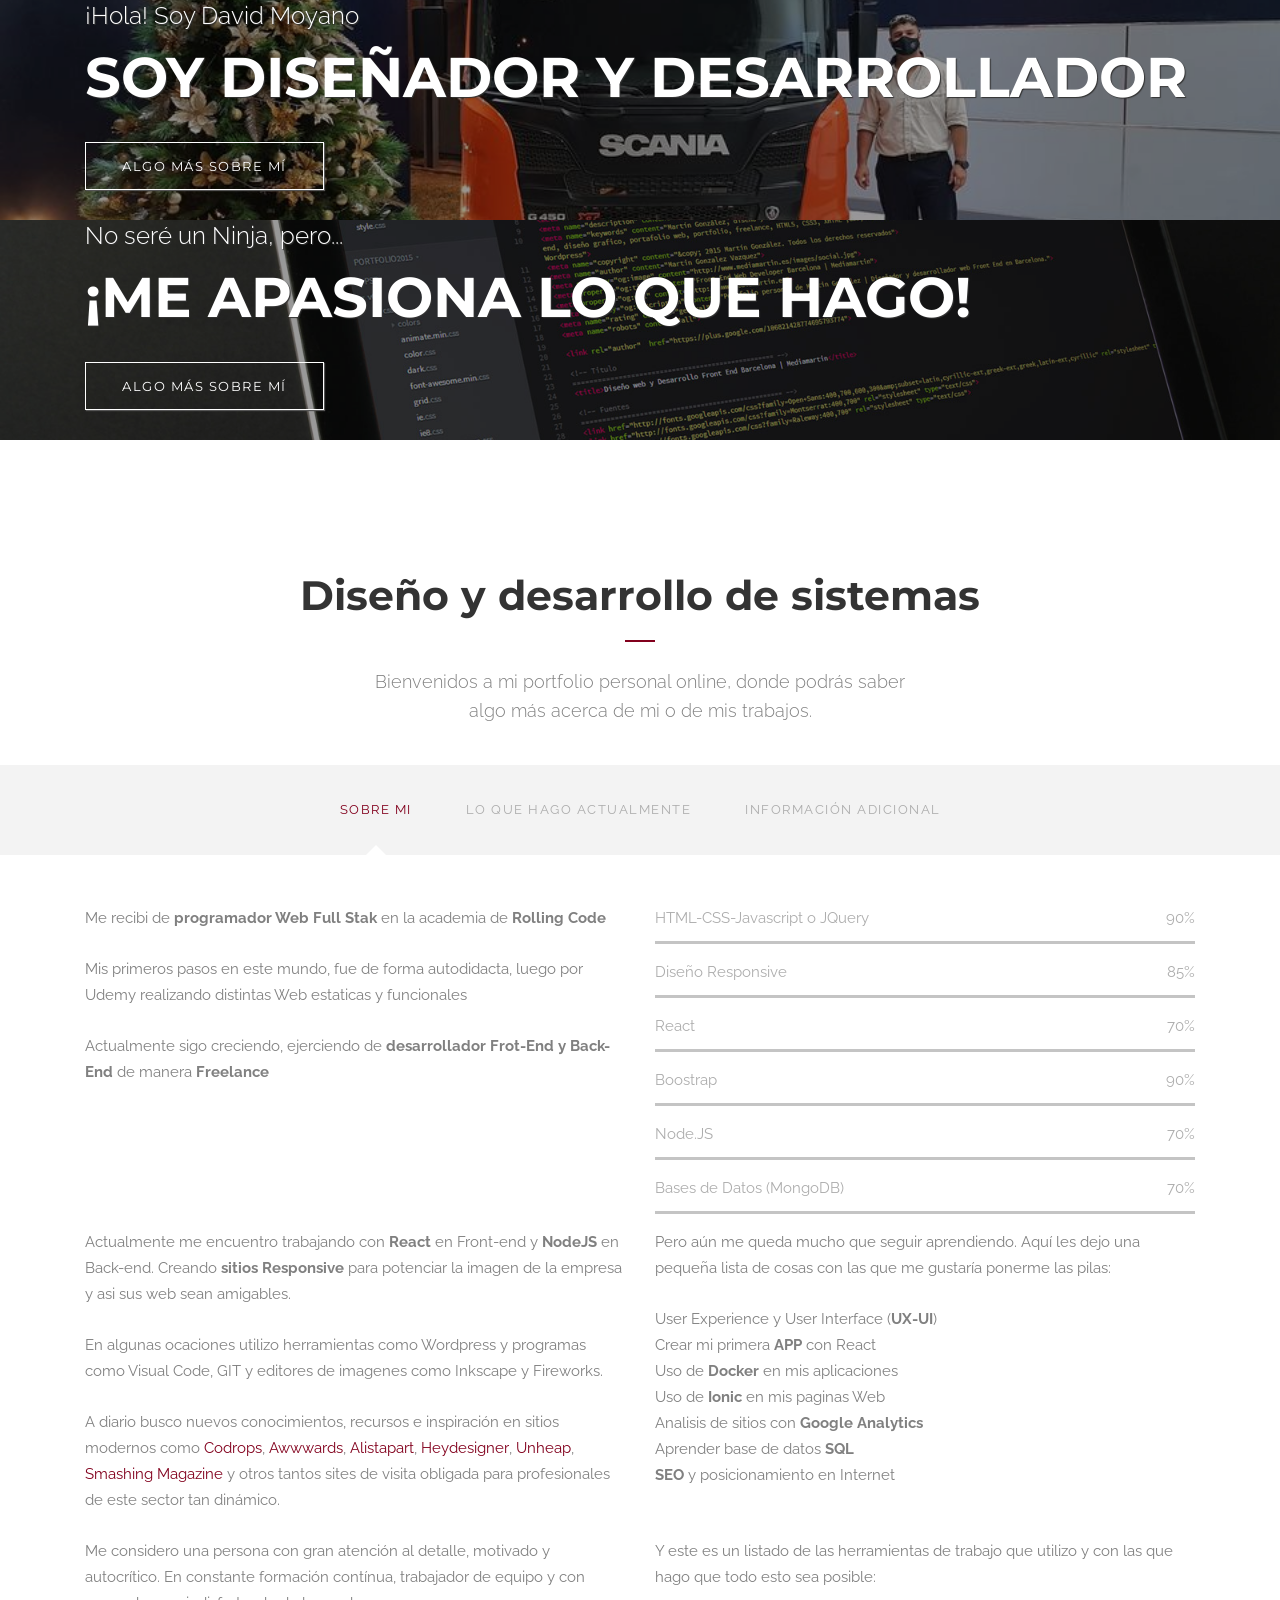
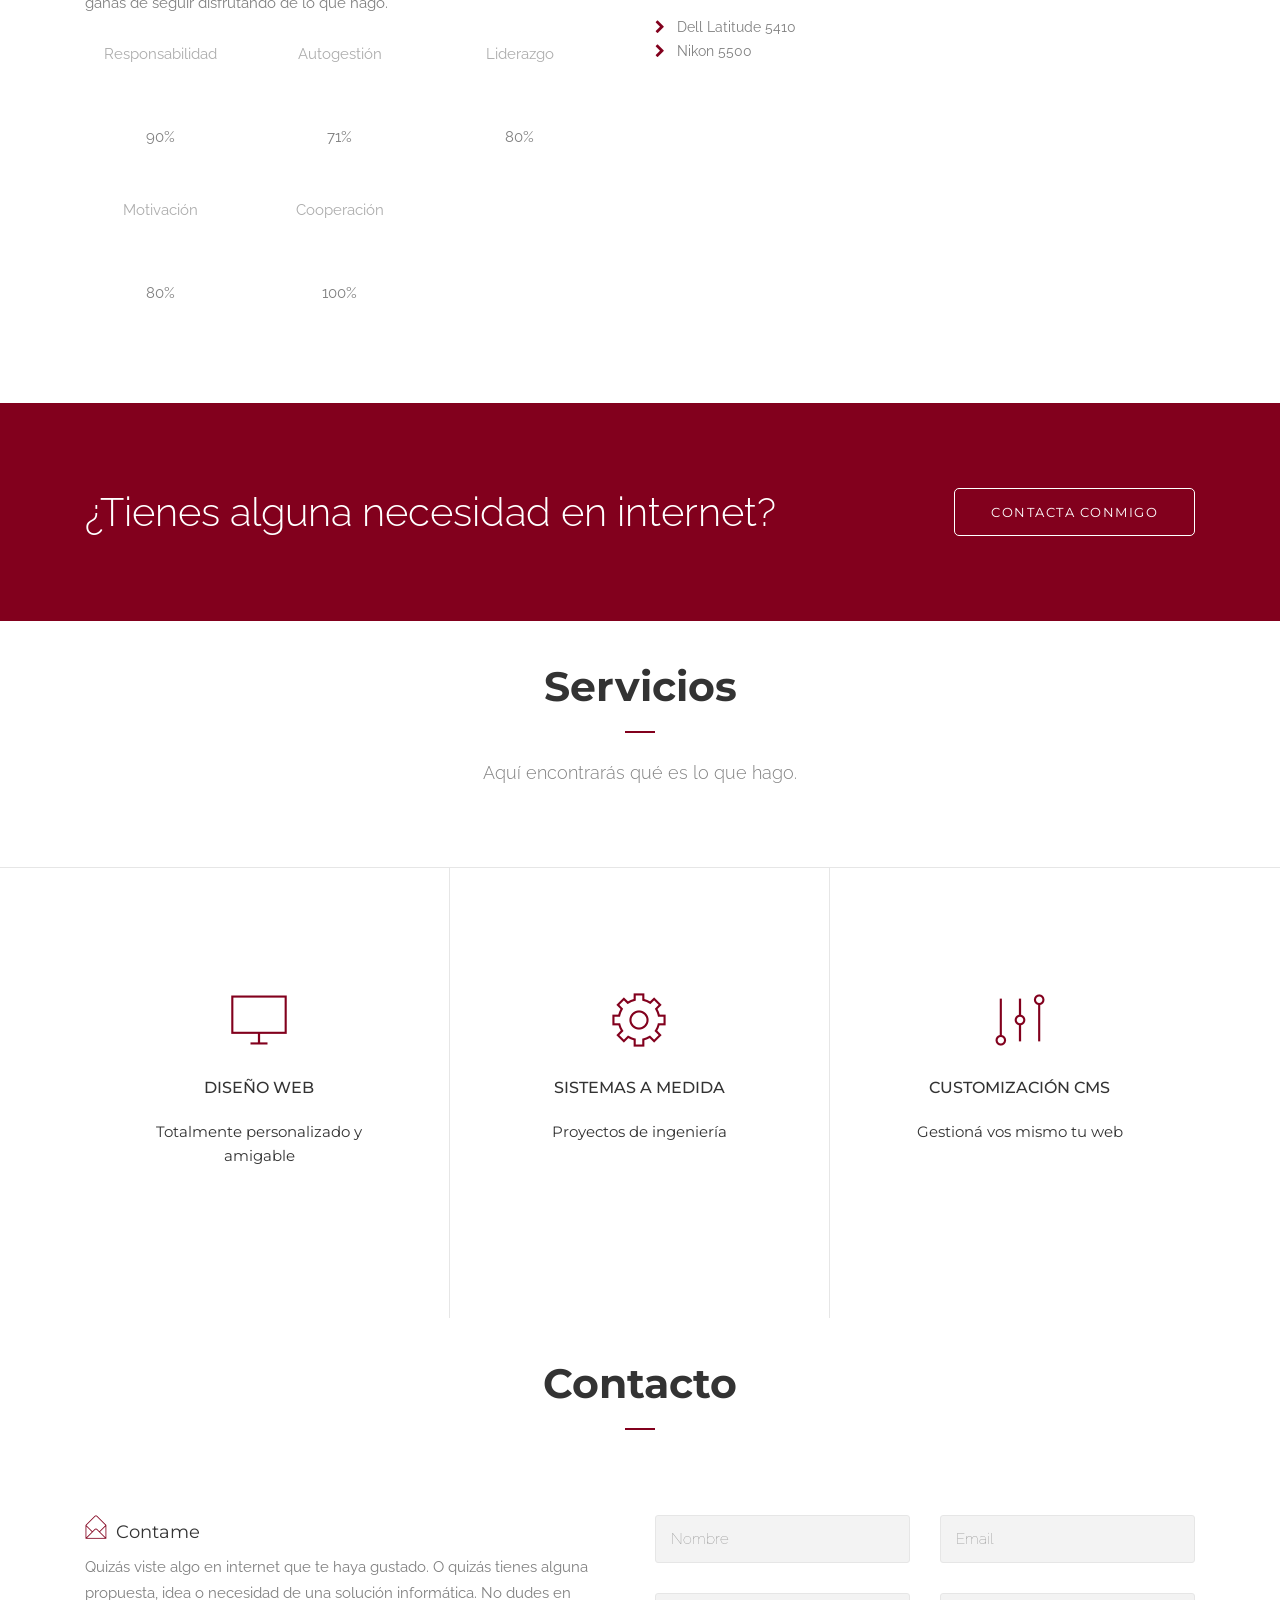
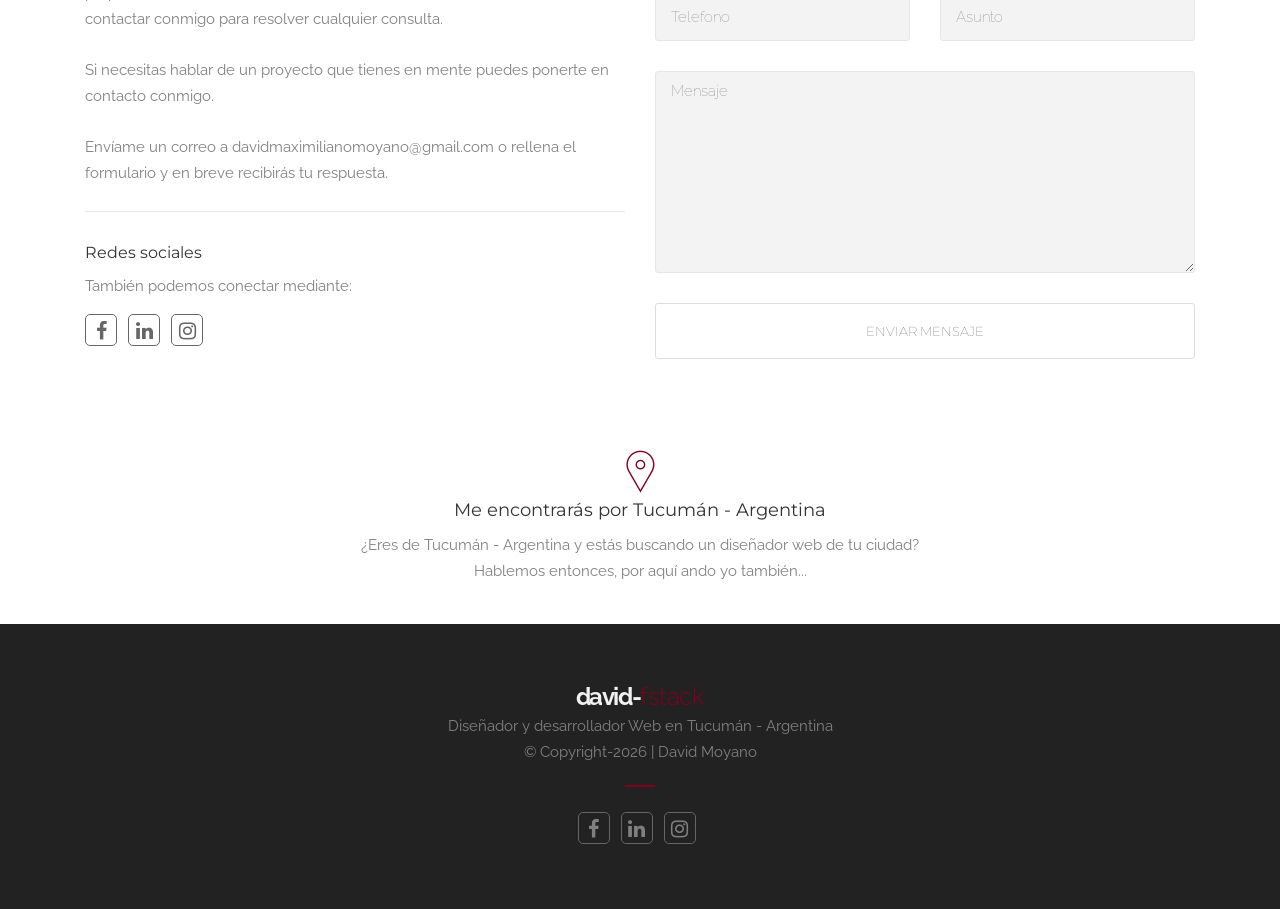
==== commit 51aa2bcf: "se agrega . en JS" ====
--- a/index.html
+++ b/index.html
@@ -89,7 +89,7 @@
             <div class="hero-inner">
                <span class="hero-copy">¡Hola! Soy David Moyano</span>
                 <h1 class="big_white">Soy diseñador y desarrollador  
-                    <span class="element" data-elements="Full Stack, Front-end, Back-end, Mobile"></span>
+                    <span class="element" data-elements="Full Stack, Front-end, Back-end"></span>
                 </h1>
                 <span class="btn-holder"><a href="#about" class="hero-btn lm-button">Algo más sobre mí</a></span>
             </div>
@@ -203,7 +203,7 @@
                                     <span data-percent="90"></span>
                                 </div>
 
-                                <p class="progress-text">NodeJS
+                                <p class="progress-text">Node.JS
                                     <span>70%</span>
                                 </p>
                                 <div class="progress-bar">
